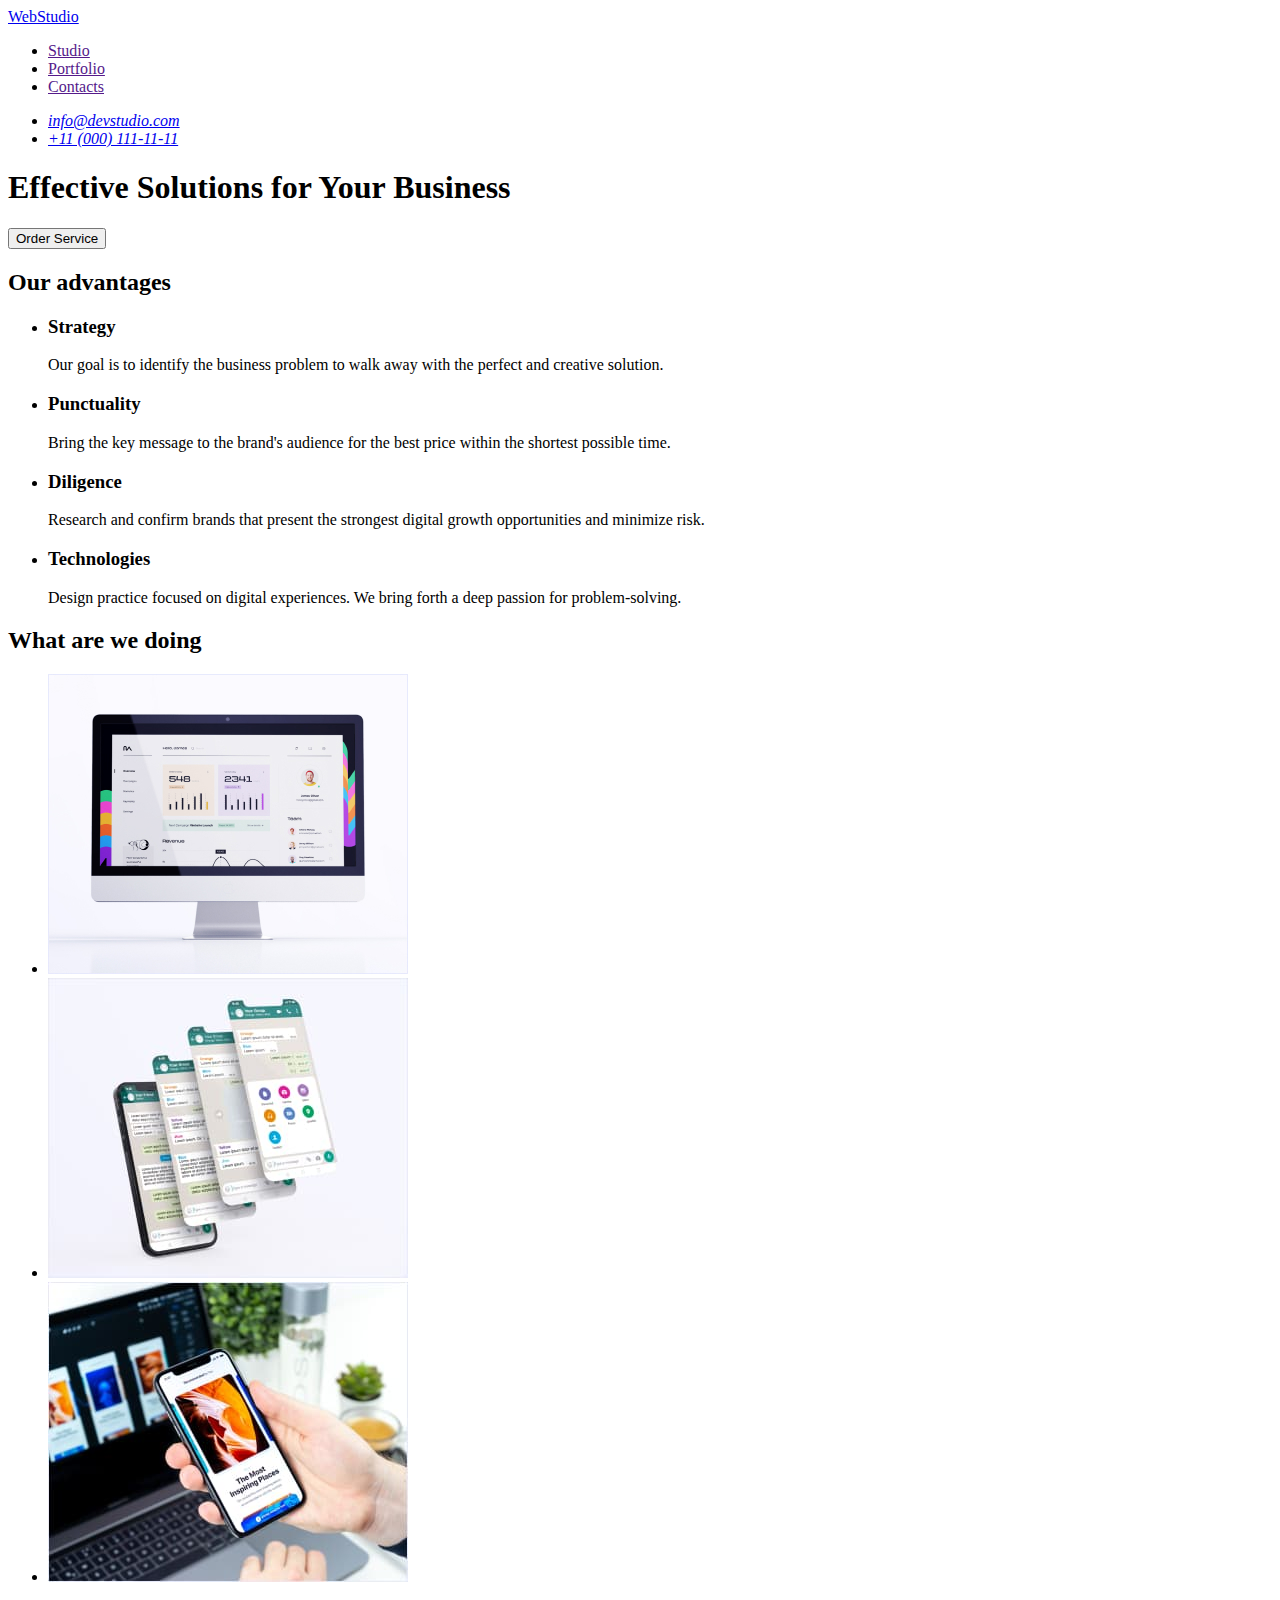
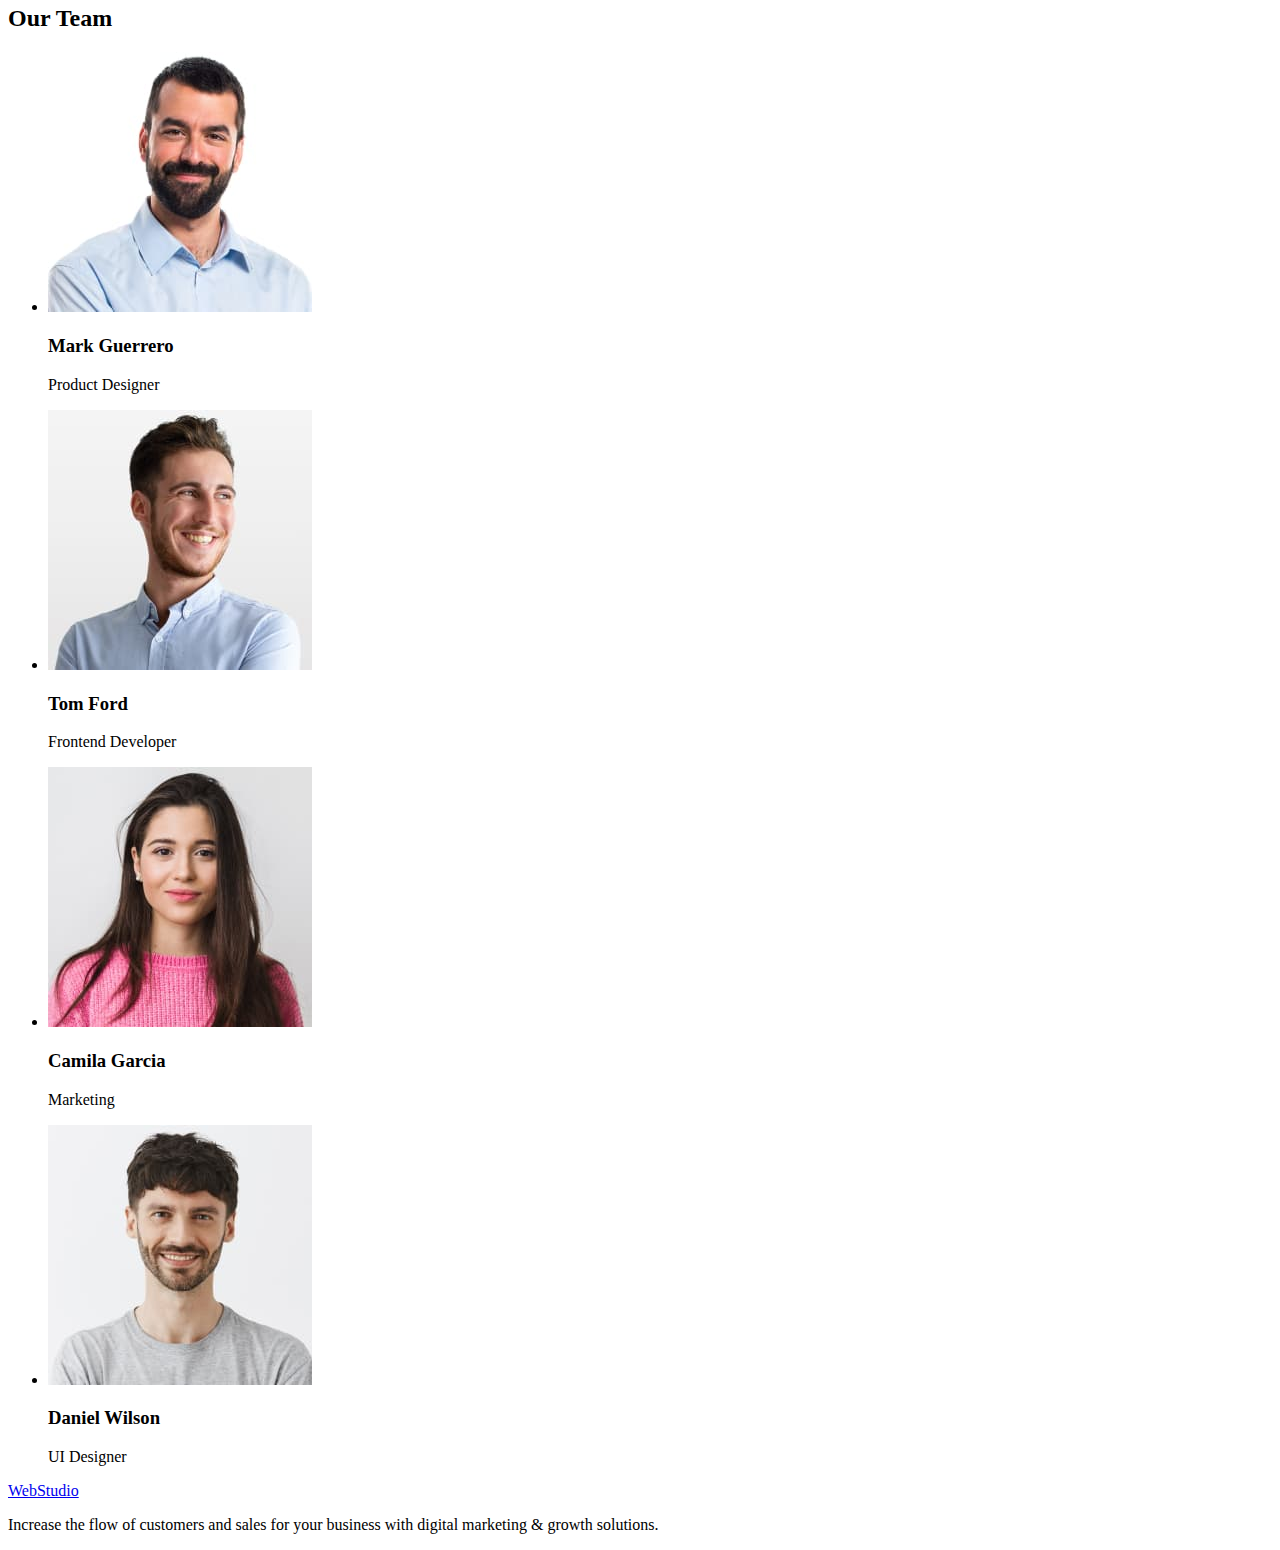
==== index.html @ 341f16c9 "Update 1" ====
<!DOCTYPE html>
<html lang="en">
	<head>
		<meta charset="UTF-8" />
		<meta http-equiv="X-UA-Compatible" content="IE=edge" />
		<meta name="viewport" content="width=device-width, initial-scale=1.0" />
		<title>WebStudio</title>
	</head>
	<body>
		<header>
			<!-- Header -->

			<nav>
				<a href="./index.html">WebStudio</a>

				<ul>
					<li><a href="">Studio</a></li>
					<li><a href="">Portfolio</a></li>
					<li><a href="">Contacts</a></li>
				</ul>
			</nav>
			<address>
				<ul>
					<li><a href="mailto:info@devstudio.com">info@devstudio.com</a></li>
					<li><a href="tel:+110001111111">+11 (000) 111-11-11</a></li>
				</ul>
			</address>
		</header>
		<!-- /Header -->

		<main>
			<!-- Effective Solutions -->
			<section>
				<h1>Effective Solutions for Your Business</h1>
				<button type="button">Order Service</button>
			</section>
			<!-- /Effective Solutions -->

			<!-- Our advantages -->
			<section>
				<h2>Our advantages</h2>
				<ul>
					<li>
						<h3>Strategy</h3>
						<p> Our goal is to identify the business problem to walk away with the perfect and creative solution. </p>
					</li>

					<li>
						<h3>Punctuality</h3>
						<p> Bring the key message to the brand's audience for the best price within the shortest possible time. </p>
					</li>

					<li>
						<h3>Diligence</h3>
						<p>
							Research and confirm brands that present the strongest digital growth opportunities and minimize risk.
						</p>
					</li>

					<li>
						<h3>Technologies</h3>
						<p> Design practice focused on digital experiences. We bring forth a deep passion for problem-solving. </p>
					</li>
				</ul>
			</section>
			<!-- /Our advantages -->

			<!-- What are we doing -->
			<section>
				<h2>What are we doing</h2>

				<ul>
					<li><img src="./images/img1.jpg" alt="PC" width="360" /></li>

					<li><img src="./images/img2.jpg" alt="Phote" width="360" /></li>

					<li>
						<img src="./images/img3.jpg" alt="Phone in hand" width="360" />
					</li>
				</ul>
			</section>
			<!-- /What are we doing -->

			<!-- Our Team -->
			<section>
				<h2>Our Team</h2>
				<ul>
					<li>
						<img src="./images/Mark_Guerrero.jpg" alt="Mark Guerrero" width="264" />
						<h3>Mark Guerrero</h3>
						<p>Product Designer</p>
					</li>
					<li>
						<img src="./images/Tom_Ford.jpg" alt="Tom Ford" width="264" />
						<h3>Tom Ford</h3>
						<p>Frontend Developer</p>
					</li>
					<li>
						<img src="./images/Camila_Garcia.jpg" alt="Camila Garcia" width="264" />
						<h3>Camila Garcia</h3>
						<p>Marketing</p>
					</li>
					<li>
						<img src="./images/Daniel_Wilson.jpg" alt="Daniel Wilson" width="264" />
						<h3>Daniel Wilson</h3>
						<p>UI Designer</p>
					</li>
				</ul>
			</section>
			<!-- /Our Team -->
		</main>

		<!-- Footer -->
		<footer>
			<a href="./index.html">WebStudio</a>

			<p> Increase the flow of customers and sales for your business with digital marketing & growth solutions. </p>
		</footer>
		<!-- Footer -->
	</body>
</html>
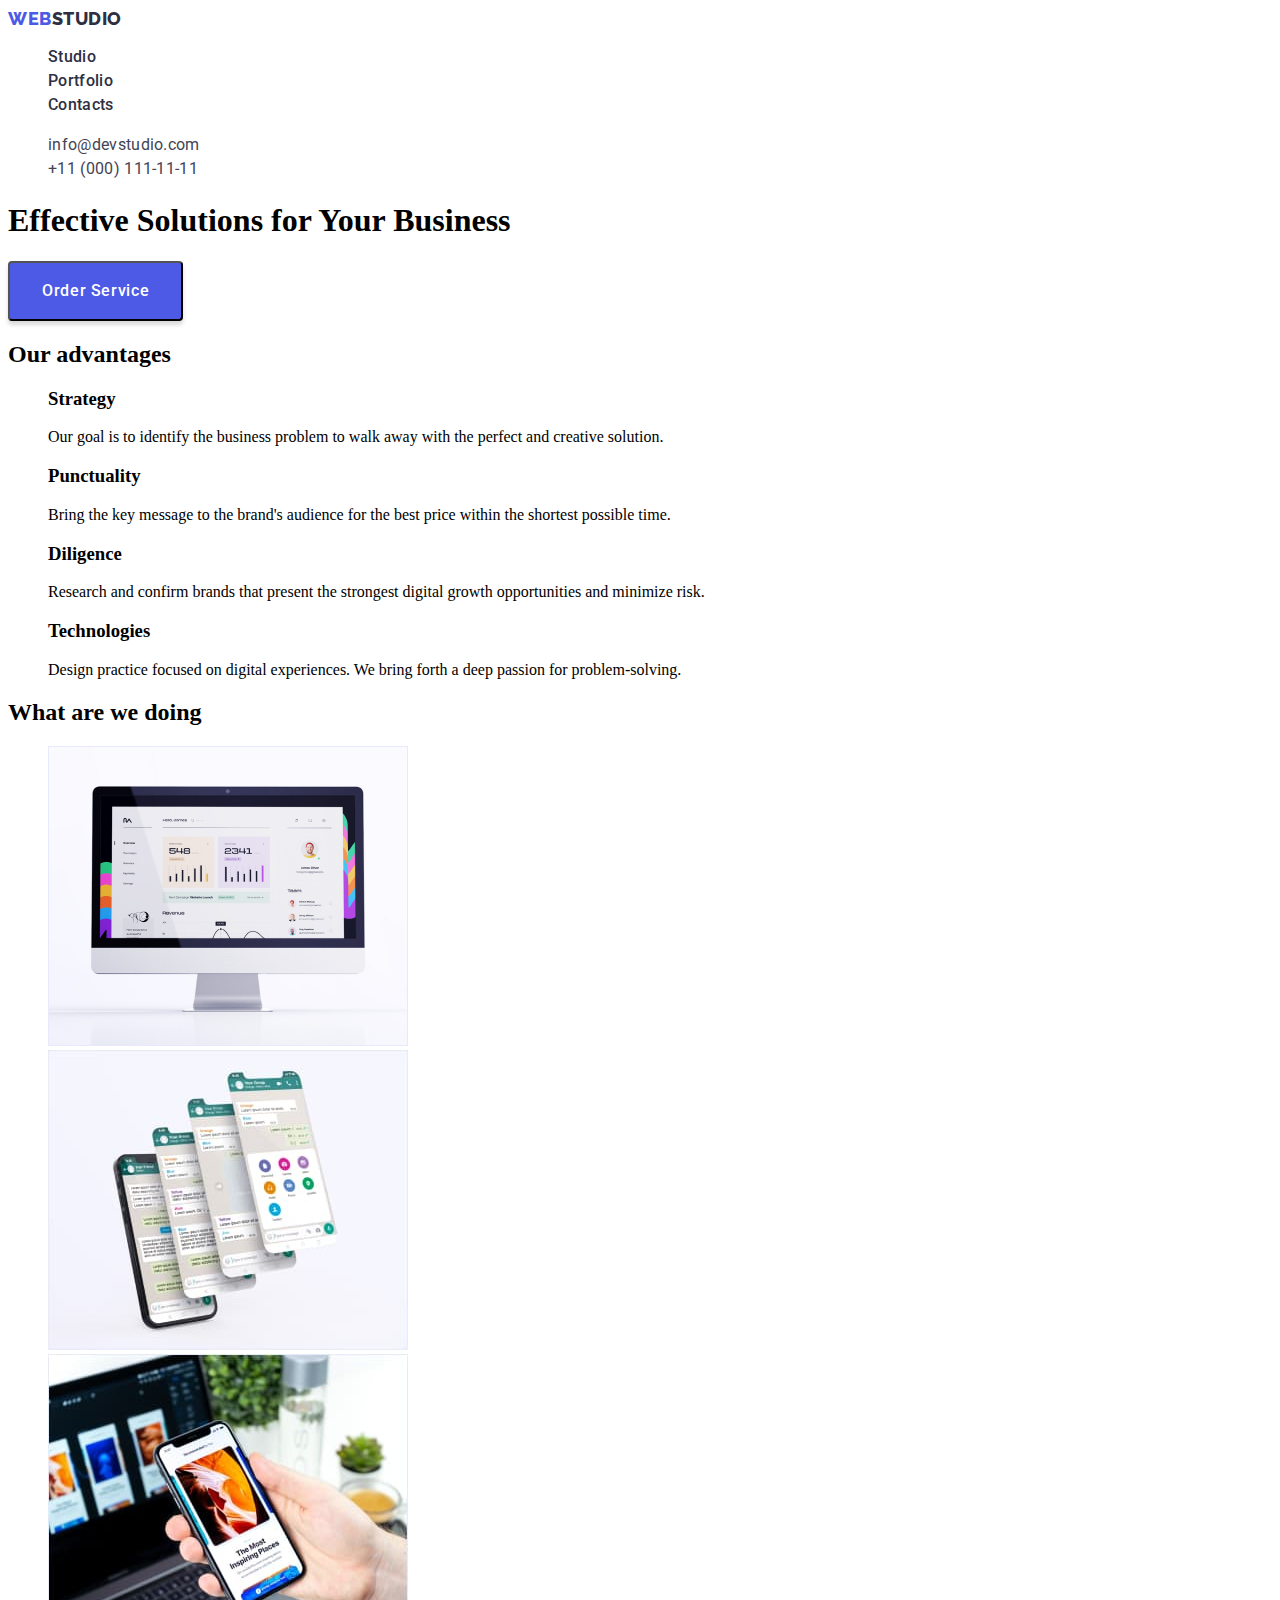
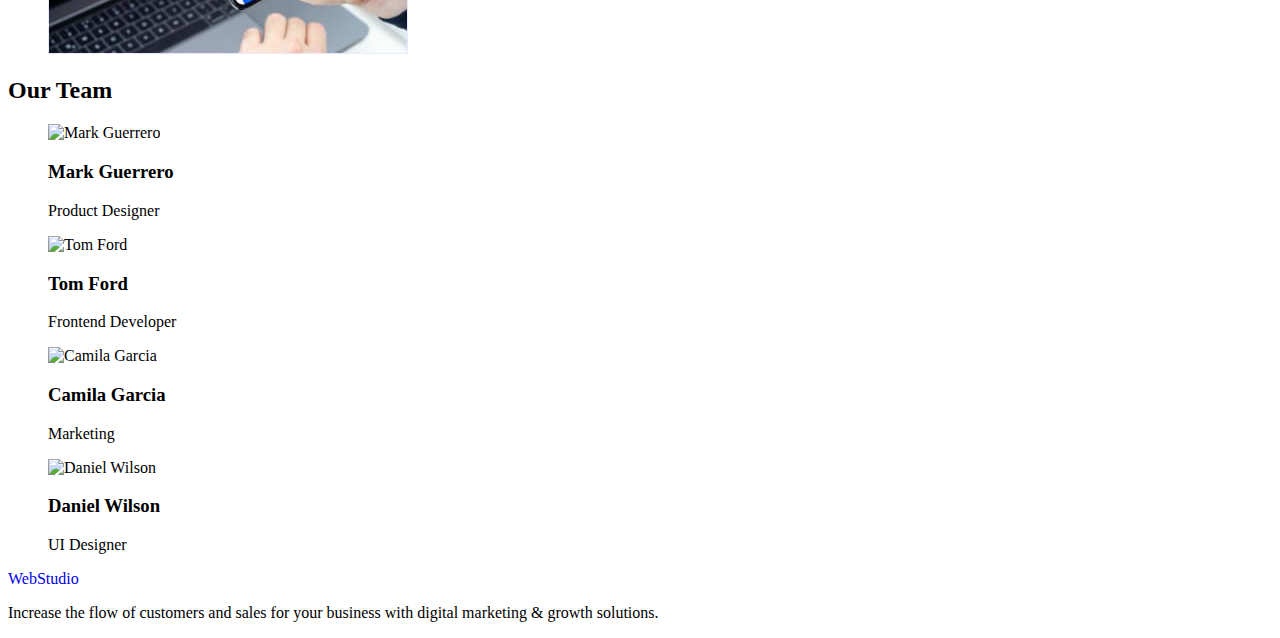
==== commit 69c95f0b: "Update 2" ====
--- a/index.html
+++ b/index.html
@@ -5,24 +5,30 @@
 		<meta http-equiv="X-UA-Compatible" content="IE=edge" />
 		<meta name="viewport" content="width=device-width, initial-scale=1.0" />
 		<title>WebStudio</title>
+		<link rel="preconnect" href="https://fonts.googleapis.com" />
+		<link rel="preconnect" href="https://fonts.gstatic.com" crossorigin />
+		<link
+			href="https://fonts.googleapis.com/css2?family=Raleway:wght@800&family=Roboto:wght@400;500;700&display=swap"
+			rel="stylesheet"
+		/>
+		<link rel="stylesheet" href="./css/styles.css" />
 	</head>
 	<body>
-		<header>
-			<!-- Header -->
+		<!-- Header -->
+		<header class="header">
+			<nav class="navigation">
+				<a class="logo-link link" href="./index.html"><span class="logo-color">Web</span>Studio</a>
 
-			<nav>
-				<a href="./index.html">WebStudio</a>
-
-				<ul>
-					<li><a href="">Studio</a></li>
-					<li><a href="">Portfolio</a></li>
-					<li><a href="">Contacts</a></li>
+				<ul class="menu list">
+					<li class="menu-item"><a class="menu-link link" href="">Studio</a></li>
+					<li class="menu-item"><a class="menu-link link" href="">Portfolio</a></li>
+					<li class="menu-item"><a class="menu-link link" href="">Contacts</a></li>
 				</ul>
 			</nav>
-			<address>
-				<ul>
-					<li><a href="mailto:info@devstudio.com">info@devstudio.com</a></li>
-					<li><a href="tel:+110001111111">+11 (000) 111-11-11</a></li>
+			<address class="header-address">
+				<ul class="list">
+					<li><a class="header-email link" href="mailto:info@devstudio.com">info@devstudio.com</a></li>
+					<li><a class="header-tel link" href="tel:+110001111111">+11 (000) 111-11-11</a></li>
 				</ul>
 			</address>
 		</header>
@@ -30,16 +36,16 @@
 
 		<main>
 			<!-- Effective Solutions -->
-			<section>
+			<section class="hero">
 				<h1>Effective Solutions for Your Business</h1>
-				<button type="button">Order Service</button>
+				<button class="modal-btn" type="button">Order Service</button>
 			</section>
 			<!-- /Effective Solutions -->
 
 			<!-- Our advantages -->
 			<section>
 				<h2>Our advantages</h2>
-				<ul>
+				<ul class="list">
 					<li>
 						<h3>Strategy</h3>
 						<p> Our goal is to identify the business problem to walk away with the perfect and creative solution. </p>
@@ -69,7 +75,7 @@
 			<section>
 				<h2>What are we doing</h2>
 
-				<ul>
+				<ul class="list">
 					<li><img src="./images/img1.jpg" alt="PC" width="360" /></li>
 
 					<li><img src="./images/img2.jpg" alt="Phote" width="360" /></li>
@@ -84,24 +90,24 @@
 			<!-- Our Team -->
 			<section>
 				<h2>Our Team</h2>
-				<ul>
+				<ul class="list">
 					<li>
-						<img src="./images/Mark_Guerrero.jpg" alt="Mark Guerrero" width="264" />
+						<img src="./images/mark_guerrero.jpg" alt="Mark Guerrero" width="264" />
 						<h3>Mark Guerrero</h3>
 						<p>Product Designer</p>
 					</li>
 					<li>
-						<img src="./images/Tom_Ford.jpg" alt="Tom Ford" width="264" />
+						<img src="./images/tom_ford.jpg" alt="Tom Ford" width="264" />
 						<h3>Tom Ford</h3>
 						<p>Frontend Developer</p>
 					</li>
 					<li>
-						<img src="./images/Camila_Garcia.jpg" alt="Camila Garcia" width="264" />
+						<img src="./images/camila_garcia.jpg" alt="Camila Garcia" width="264" />
 						<h3>Camila Garcia</h3>
 						<p>Marketing</p>
 					</li>
 					<li>
-						<img src="./images/Daniel_Wilson.jpg" alt="Daniel Wilson" width="264" />
+						<img src="./images/daniel_wilson.jpg" alt="Daniel Wilson" width="264" />
 						<h3>Daniel Wilson</h3>
 						<p>UI Designer</p>
 					</li>
@@ -112,7 +118,7 @@
 
 		<!-- Footer -->
 		<footer>
-			<a href="./index.html">WebStudio</a>
+			<a class="link" href="./index.html">WebStudio</a>
 
 			<p> Increase the flow of customers and sales for your business with digital marketing & growth solutions. </p>
 		</footer>
--- a/css/styles.css
+++ b/css/styles.css
@@ -0,0 +1,107 @@
+.list {
+    list-style: none;
+}
+
+.link {
+    text-decoration: none;
+}
+
+.logo-color {
+    font-family: 'Raleway',
+        sans-serif;
+    font-style: normal;
+    font-weight: 800;
+    font-size: 18px;
+    line-height: 21px;
+    display: flex;
+    align-items: center;
+    letter-spacing: 0.03em;
+    text-transform: uppercase;
+    color: #4D5AE5;
+}
+
+.logo-link {
+    font-family: 'Raleway',
+        sans-serif;
+    font-style: normal;
+    font-weight: 800;
+    font-size: 18px;
+    line-height: 21px;
+    display: flex;
+    align-items: center;
+    letter-spacing: 0.03em;
+    text-transform: uppercase;
+    color: #2E2F42;
+}
+
+.menu-link {
+    font-family: 'Roboto', sans-serif;
+    font-weight: 500;
+    font-size: 16px;
+    line-height: 1.5;
+    letter-spacing: 0.02em;
+    color: #2E2F42;
+}
+
+.menu-link:hover,
+.menu-link:focus {
+    color: #404BBF;
+}
+
+.header-email {
+    font-family: 'Roboto', sans-serif;
+    font-style: normal;
+    font-weight: 400;
+    font-size: 16px;
+    line-height: 1.5;
+    letter-spacing: 0.02em;
+    color: #434455;
+}
+
+.header-email:hover,
+.header-email:focus {
+    color: #404BBF;
+}
+
+.header-tel {
+    font-family: 'Roboto', sans-serif;
+    font-style: normal;
+    font-weight: 400;
+    font-size: 16px;
+    line-height: 1.5;
+    letter-spacing: 0.02em;
+    color: #434455;
+}
+
+.header-tel:hover,
+.header-tel:focus {
+    color: #404BBF;
+}
+
+.modal-btn {
+    font-family: 'Roboto', sans-serif;
+    font-style: normal;
+    font-weight: 500;
+    font-size: 16px;
+    line-height: 1.5;
+    display: flex;
+    align-items: center;
+    letter-spacing: 0.04em;
+    color: #FFFFFF;
+}
+
+.modal-btn {
+    display: flex;
+    flex-direction: row;
+    align-items: flex-start;
+    padding: 16px 32px;
+    gap: 10px;
+    background: #4D5AE5;
+    box-shadow: 0px 4px 4px rgba(0, 0, 0, 0.15);
+    border-radius: 4px;
+}
+
+.modal-btn:hover,
+.modal-btn:focus {
+    background: #404BBF;
+}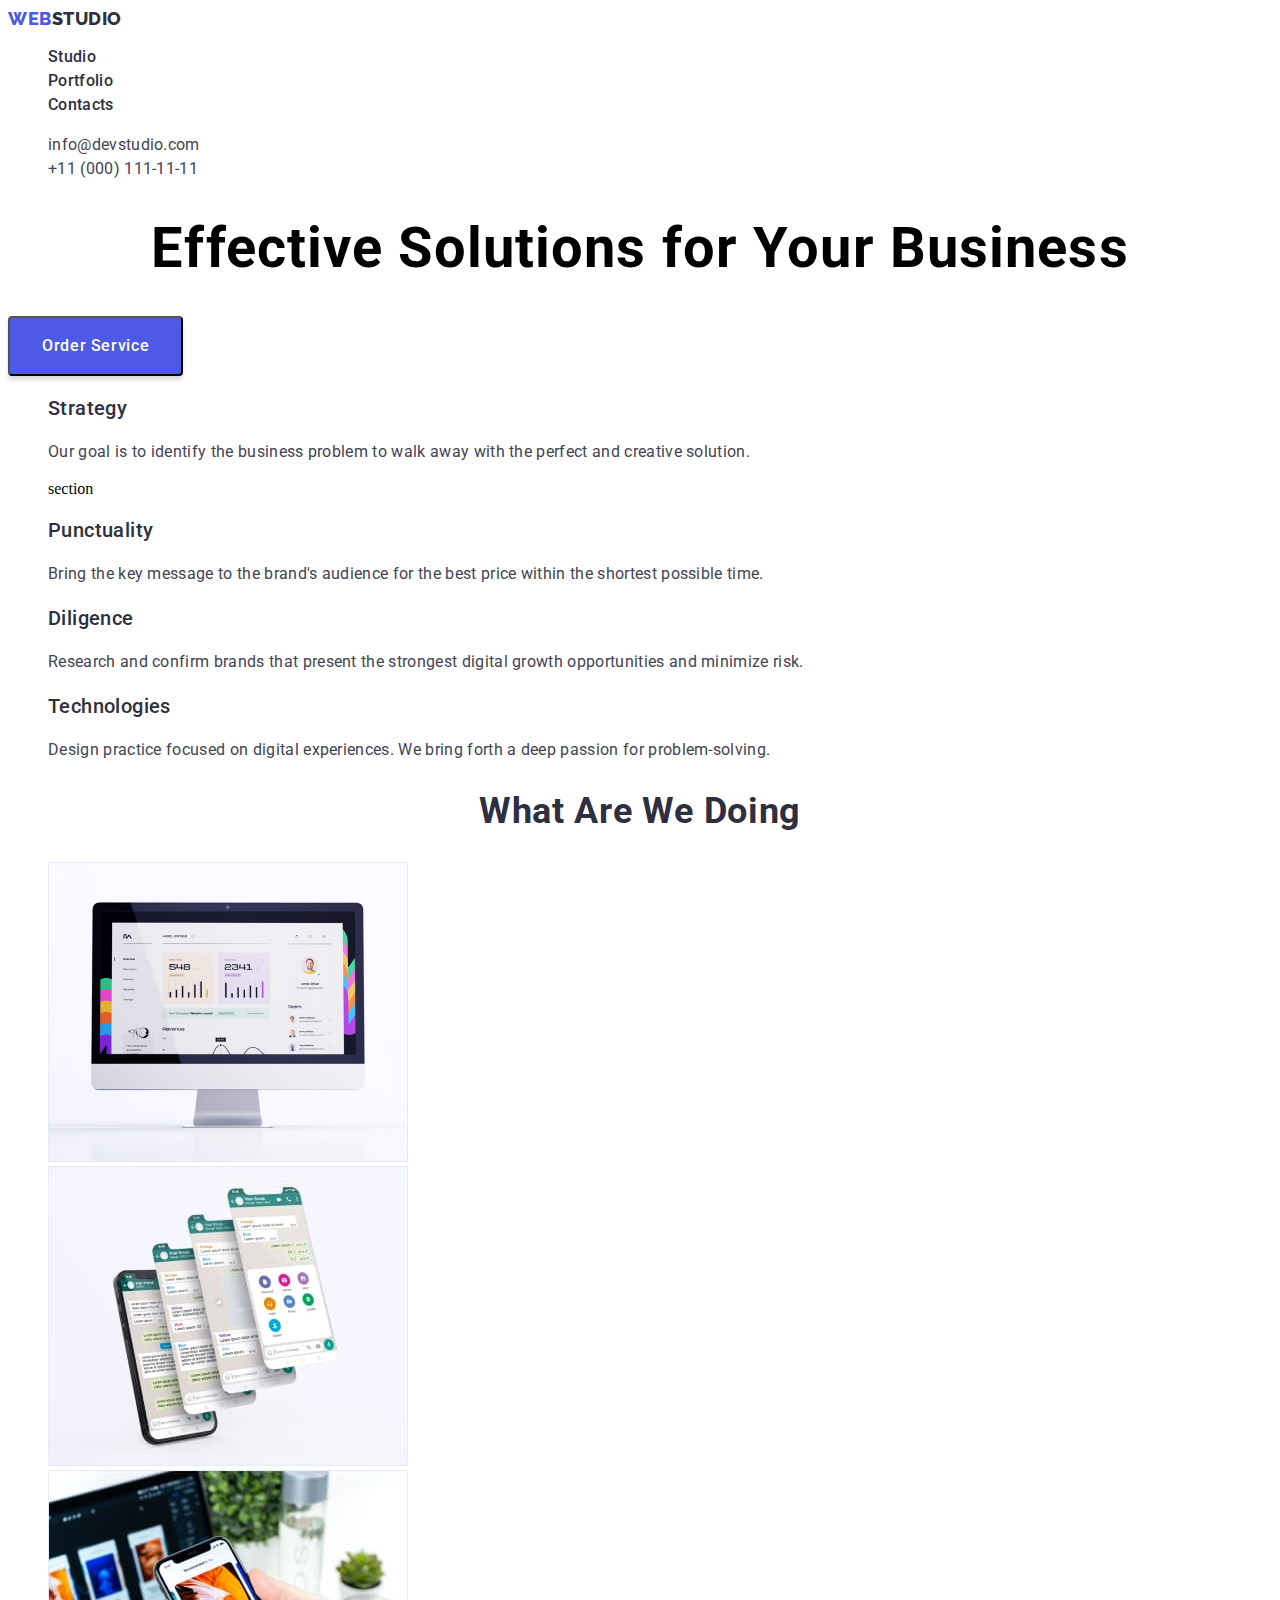
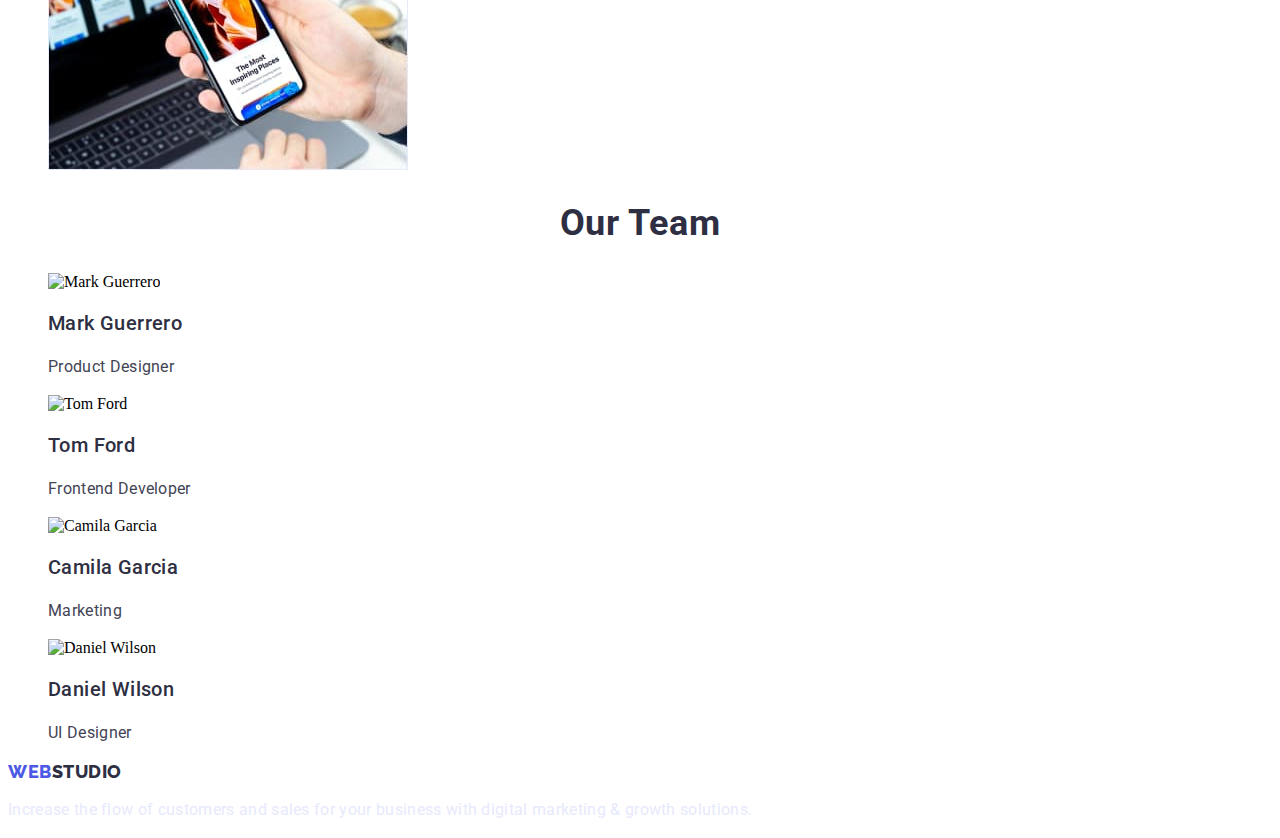
==== commit 87d0c16e: "Update 3" ====
--- a/index.html
+++ b/index.html
@@ -37,35 +37,41 @@
 		<main>
 			<!-- Effective Solutions -->
 			<section class="hero">
-				<h1>Effective Solutions for Your Business</h1>
+				<h1 class="hero-title">Effective Solutions for Your Business</h1>
 				<button class="modal-btn" type="button">Order Service</button>
 			</section>
 			<!-- /Effective Solutions -->
 
 			<!-- Our advantages -->
-			<section>
-				<h2>Our advantages</h2>
+			<section class="advantages">
+				<h2 class="advantages-main-title">Our advantages</h2>
 				<ul class="list">
 					<li>
-						<h3>Strategy</h3>
-						<p> Our goal is to identify the business problem to walk away with the perfect and creative solution. </p>
+						<h3 class="advantages-titles">Strategy</h3>
+						<p class="advantages-title-descr">
+							Our goal is to identify the business problem to walk away with the perfect and creative solution.
+						</p>
+					</li>
+					section
+					<li>
+						<h3 class="advantages-titles">Punctuality</h3>
+						<p class="advantages-title-descr">
+							Bring the key message to the brand's audience for the best price within the shortest possible time.
+						</p>
 					</li>
 
 					<li>
-						<h3>Punctuality</h3>
-						<p> Bring the key message to the brand's audience for the best price within the shortest possible time. </p>
-					</li>
-
-					<li>
-						<h3>Diligence</h3>
-						<p>
+						<h3 class="advantages-titles">Diligence</h3>
+						<p class="advantages-title-descr">
 							Research and confirm brands that present the strongest digital growth opportunities and minimize risk.
 						</p>
 					</li>
 
 					<li>
-						<h3>Technologies</h3>
-						<p> Design practice focused on digital experiences. We bring forth a deep passion for problem-solving. </p>
+						<h3 class="advantages-titles">Technologies</h3>
+						<p class="advantages-title-descr">
+							Design practice focused on digital experiences. We bring forth a deep passion for problem-solving.
+						</p>
 					</li>
 				</ul>
 			</section>
@@ -73,7 +79,7 @@
 
 			<!-- What are we doing -->
 			<section>
-				<h2>What are we doing</h2>
+				<h2 class="doing-title">What are we doing</h2>
 
 				<ul class="list">
 					<li><img src="./images/img1.jpg" alt="PC" width="360" /></li>
@@ -89,27 +95,27 @@
 
 			<!-- Our Team -->
 			<section>
-				<h2>Our Team</h2>
+				<h2 class="team-main-title">Our Team</h2>
 				<ul class="list">
 					<li>
 						<img src="./images/mark_guerrero.jpg" alt="Mark Guerrero" width="264" />
-						<h3>Mark Guerrero</h3>
-						<p>Product Designer</p>
+						<h3 class="team-title">Mark Guerrero</h3>
+						<p class="team-title-descr">Product Designer</p>
 					</li>
 					<li>
 						<img src="./images/tom_ford.jpg" alt="Tom Ford" width="264" />
-						<h3>Tom Ford</h3>
-						<p>Frontend Developer</p>
+						<h3 class="team-title">Tom Ford</h3>
+						<p class="team-title-descr">Frontend Developer</p>
 					</li>
 					<li>
 						<img src="./images/camila_garcia.jpg" alt="Camila Garcia" width="264" />
-						<h3>Camila Garcia</h3>
-						<p>Marketing</p>
+						<h3 class="team-title">Camila Garcia</h3>
+						<p class="team-title-descr">Marketing</p>
 					</li>
 					<li>
 						<img src="./images/daniel_wilson.jpg" alt="Daniel Wilson" width="264" />
-						<h3>Daniel Wilson</h3>
-						<p>UI Designer</p>
+						<h3 class="team-title">Daniel Wilson</h3>
+						<p class="team-title-descr">UI Designer</p>
 					</li>
 				</ul>
 			</section>
@@ -118,9 +124,11 @@
 
 		<!-- Footer -->
 		<footer>
-			<a class="link" href="./index.html">WebStudio</a>
+			<a class="logo-link link" href="./index.html"><span class="logo-color">Web</span>Studio</a>
 
-			<p> Increase the flow of customers and sales for your business with digital marketing & growth solutions. </p>
+			<p class="footer-text">
+				Increase the flow of customers and sales for your business with digital marketing & growth solutions.
+			</p>
 		</footer>
 		<!-- Footer -->
 	</body>
--- a/css/styles.css
+++ b/css/styles.css
@@ -78,6 +78,17 @@
     color: #404BBF;
 }
 
+.hero-title {
+    font-family: 'Roboto', sans-serif;
+    font-style: normal;
+    font-weight: 700;
+    font-size: 56px;
+    line-height: 1.07;
+    text-align: center;
+    letter-spacing: 0.02em;
+    /* color: #FFFFFF; */
+}
+
 .modal-btn {
     font-family: 'Roboto', sans-serif;
     font-style: normal;
@@ -104,4 +115,76 @@
 .modal-btn:hover,
 .modal-btn:focus {
     background: #404BBF;
+}
+
+.advantages-main-title {
+    display: none
+}
+
+.advantages-titles {
+    font-family: 'Roboto', sans-serif;
+    font-weight: 500;
+    font-size: 20px;
+    line-height: 1.2;
+    letter-spacing: 0.02em;
+    color: #2E2F42;
+}
+
+.advantages-title-descr {
+    font-family: 'Roboto', sans-serif;
+    font-weight: 400;
+    font-size: 16px;
+    line-height: 1.5;
+    letter-spacing: 0.02em;
+    color: #434455;
+}
+
+.doing-title {
+    font-family: 'Roboto', sans-serif;
+    font-weight: 700;
+    font-size: 36px;
+    line-height: 1.11;
+    text-align: center;
+    letter-spacing: 0.02em;
+    text-transform: capitalize;
+    color: #2E2F42;
+}
+
+.team-main-title {
+    font-family: 'Roboto', sans-serif;
+    font-weight: 700;
+    font-size: 36px;
+    line-height: 1.11;
+    text-align: center;
+    letter-spacing: 0.02em;
+    text-transform: capitalize;
+    color: #2E2F42;
+}
+
+.team-title {
+    font-family: 'Roboto', sans-serif;
+    font-weight: 500;
+    font-size: 20px;
+    line-height: 1.2;
+    letter-spacing: 0.02em;
+    color: #2E2F42;
+}
+
+.team-title-descr {
+    font-family: 'Roboto', sans-serif;
+    font-weight: 400;
+    font-size: 16px;
+    line-height: 1.5;
+    letter-spacing: 0.02em;
+    color: #434455;
+}
+
+.footer-text {
+    font-family: 'Roboto', sans-serif;
+    font-style: normal;
+    font-weight: 400;
+    font-size: 16px;
+    line-height: 24px;
+    letter-spacing: 0.02em;
+    color: #E7E9FC;
 }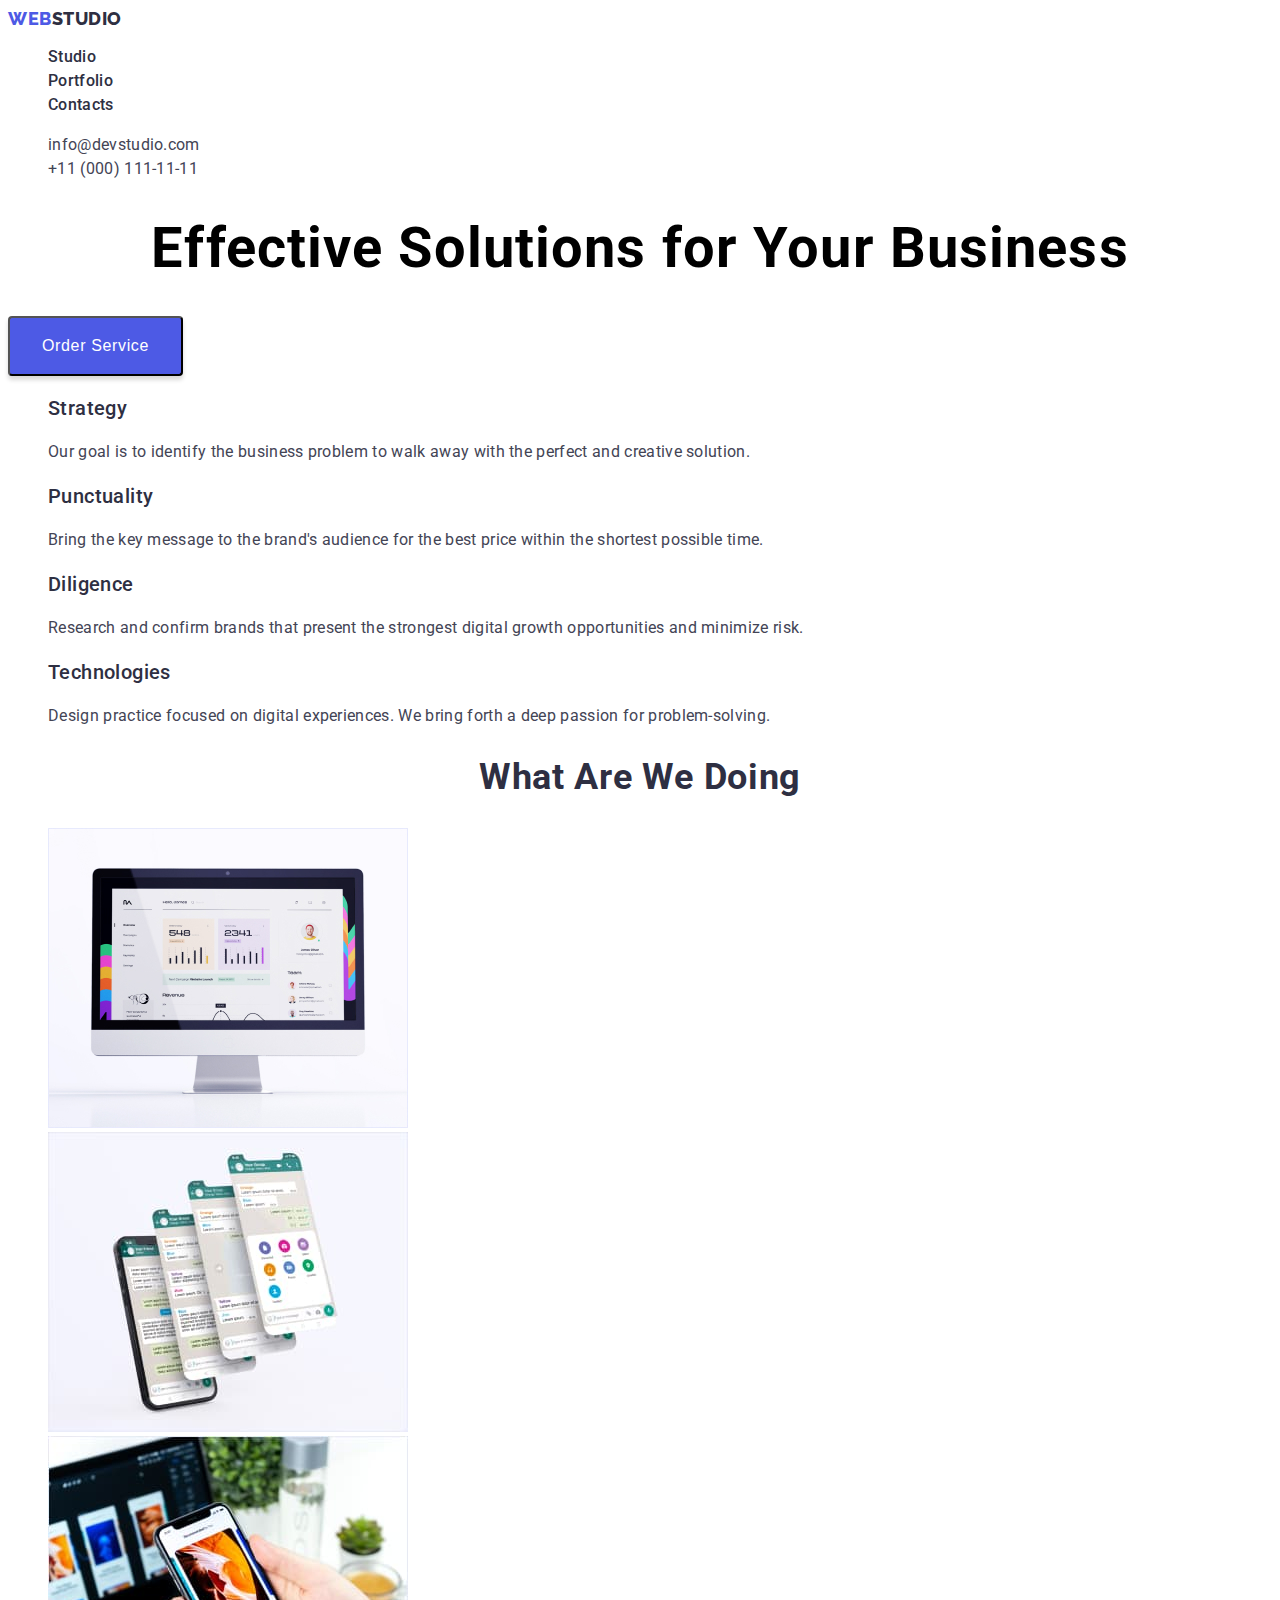
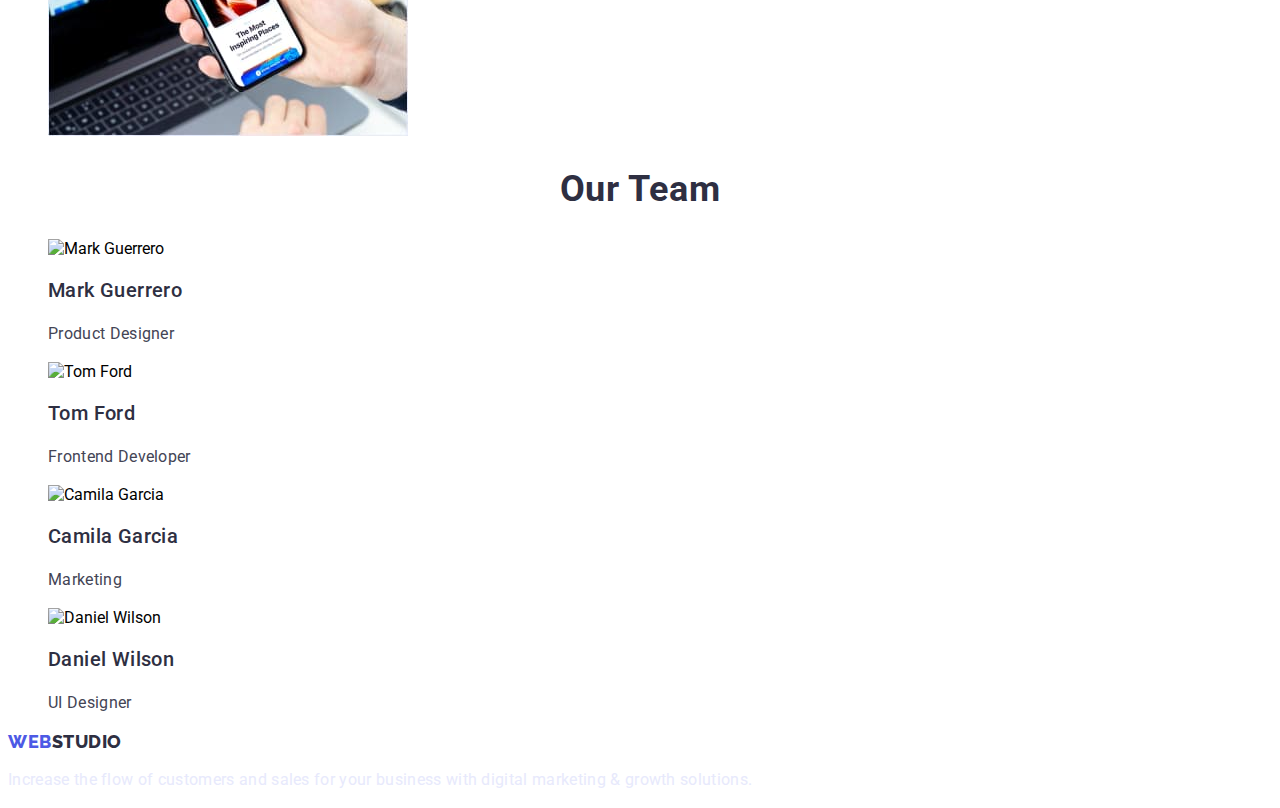
==== commit 0105001d: "Update  4" ====
--- a/index.html
+++ b/index.html
@@ -21,7 +21,7 @@
 
 				<ul class="menu list">
 					<li class="menu-item"><a class="menu-link link" href="">Studio</a></li>
-					<li class="menu-item"><a class="menu-link link" href="">Portfolio</a></li>
+					<li class="menu-item"><a class="menu-link link" href="portfolio.html">Portfolio</a></li>
 					<li class="menu-item"><a class="menu-link link" href="">Contacts</a></li>
 				</ul>
 			</nav>
@@ -52,7 +52,7 @@
 							Our goal is to identify the business problem to walk away with the perfect and creative solution.
 						</p>
 					</li>
-					section
+
 					<li>
 						<h3 class="advantages-titles">Punctuality</h3>
 						<p class="advantages-title-descr">
--- a/css/styles.css
+++ b/css/styles.css
@@ -1,3 +1,7 @@
+:root {
+    --accent-color: #404BBF;
+}
+
 .list {
     list-style: none;
 }
@@ -6,6 +10,11 @@
     text-decoration: none;
 }
 
+body {
+    font-family: 'Roboto', sans-serif;
+}
+
+/* ============= Header section ============= */
 .logo-color {
     font-family: 'Raleway',
         sans-serif;
@@ -35,7 +44,6 @@
 }
 
 .menu-link {
-    font-family: 'Roboto', sans-serif;
     font-weight: 500;
     font-size: 16px;
     line-height: 1.5;
@@ -45,11 +53,10 @@
 
 .menu-link:hover,
 .menu-link:focus {
-    color: #404BBF;
+    color: var(--accent-color);
 }
 
 .header-email {
-    font-family: 'Roboto', sans-serif;
     font-style: normal;
     font-weight: 400;
     font-size: 16px;
@@ -60,11 +67,10 @@
 
 .header-email:hover,
 .header-email:focus {
-    color: #404BBF;
+    color: var(--accent-color);
 }
 
 .header-tel {
-    font-family: 'Roboto', sans-serif;
     font-style: normal;
     font-weight: 400;
     font-size: 16px;
@@ -75,11 +81,13 @@
 
 .header-tel:hover,
 .header-tel:focus {
-    color: #404BBF;
-}
-
+    color: var(--accent-color);
+}
+
+/* ============= /Header section ============= */
+
+/* ============= Hero section ============= */
 .hero-title {
-    font-family: 'Roboto', sans-serif;
     font-style: normal;
     font-weight: 700;
     font-size: 56px;
@@ -90,7 +98,6 @@
 }
 
 .modal-btn {
-    font-family: 'Roboto', sans-serif;
     font-style: normal;
     font-weight: 500;
     font-size: 16px;
@@ -114,15 +121,18 @@
 
 .modal-btn:hover,
 .modal-btn:focus {
-    background: #404BBF;
-}
-
+    background: var(--accent-color);
+}
+
+/* ============= /Hero section ============= */
+
+
+/* ============= Advantage section ============= */
 .advantages-main-title {
     display: none
 }
 
 .advantages-titles {
-    font-family: 'Roboto', sans-serif;
     font-weight: 500;
     font-size: 20px;
     line-height: 1.2;
@@ -131,16 +141,17 @@
 }
 
 .advantages-title-descr {
-    font-family: 'Roboto', sans-serif;
-    font-weight: 400;
-    font-size: 16px;
-    line-height: 1.5;
-    letter-spacing: 0.02em;
-    color: #434455;
-}
-
+    font-weight: 400;
+    font-size: 16px;
+    line-height: 1.5;
+    letter-spacing: 0.02em;
+    color: #434455;
+}
+
+/* ============= /Advantage section ============= */
+
+/* ============= Doing section ============= */
 .doing-title {
-    font-family: 'Roboto', sans-serif;
     font-weight: 700;
     font-size: 36px;
     line-height: 1.11;
@@ -150,8 +161,10 @@
     color: #2E2F42;
 }
 
+/* ============= /Doing section ============= */
+
+/* ============= Team section ============= */
 .team-main-title {
-    font-family: 'Roboto', sans-serif;
     font-weight: 700;
     font-size: 36px;
     line-height: 1.11;
@@ -162,7 +175,6 @@
 }
 
 .team-title {
-    font-family: 'Roboto', sans-serif;
     font-weight: 500;
     font-size: 20px;
     line-height: 1.2;
@@ -171,20 +183,23 @@
 }
 
 .team-title-descr {
-    font-family: 'Roboto', sans-serif;
-    font-weight: 400;
-    font-size: 16px;
-    line-height: 1.5;
-    letter-spacing: 0.02em;
-    color: #434455;
-}
-
+    font-weight: 400;
+    font-size: 16px;
+    line-height: 1.5;
+    letter-spacing: 0.02em;
+    color: #434455;
+}
+
+/* ============= /Team section ============= */
+
+/* ============= Footer ============= */
 .footer-text {
-    font-family: 'Roboto', sans-serif;
     font-style: normal;
     font-weight: 400;
     font-size: 16px;
     line-height: 24px;
     letter-spacing: 0.02em;
     color: #E7E9FC;
-}+}
+
+/* ============= /Footer ============= */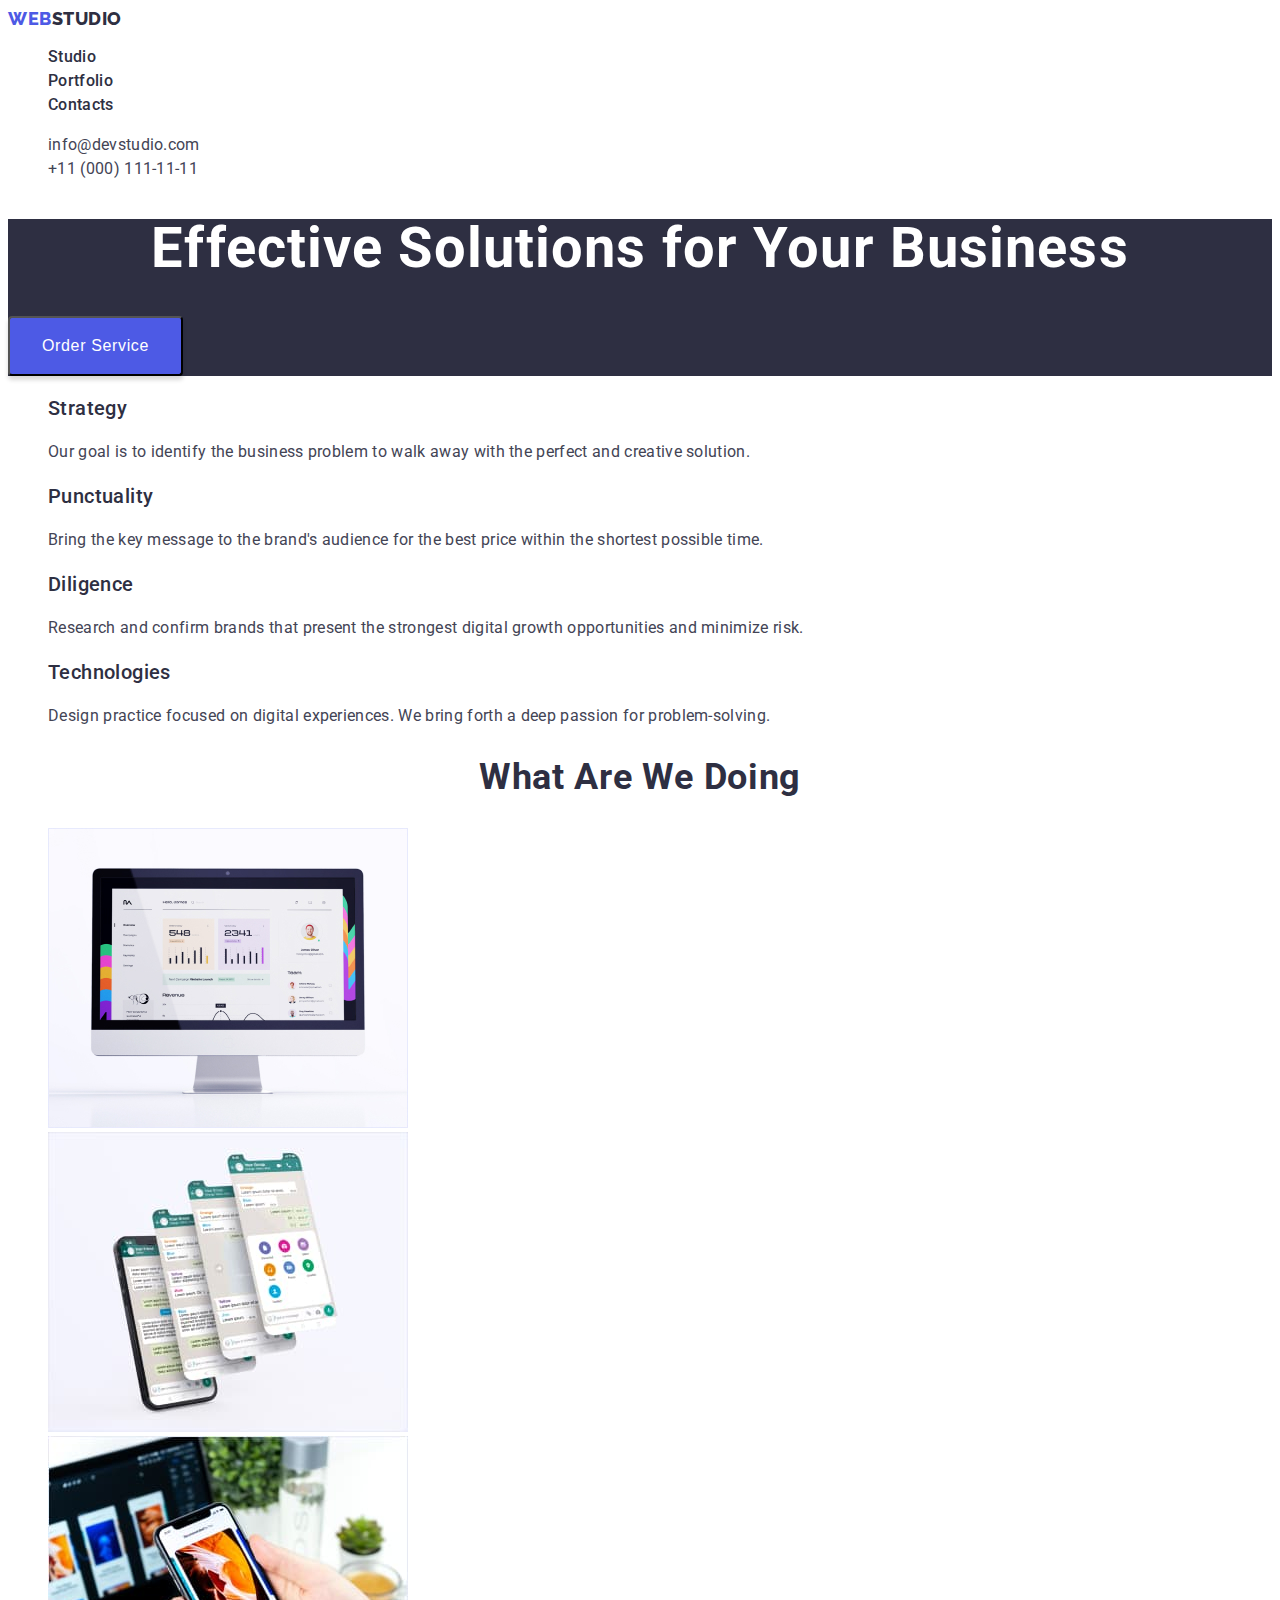
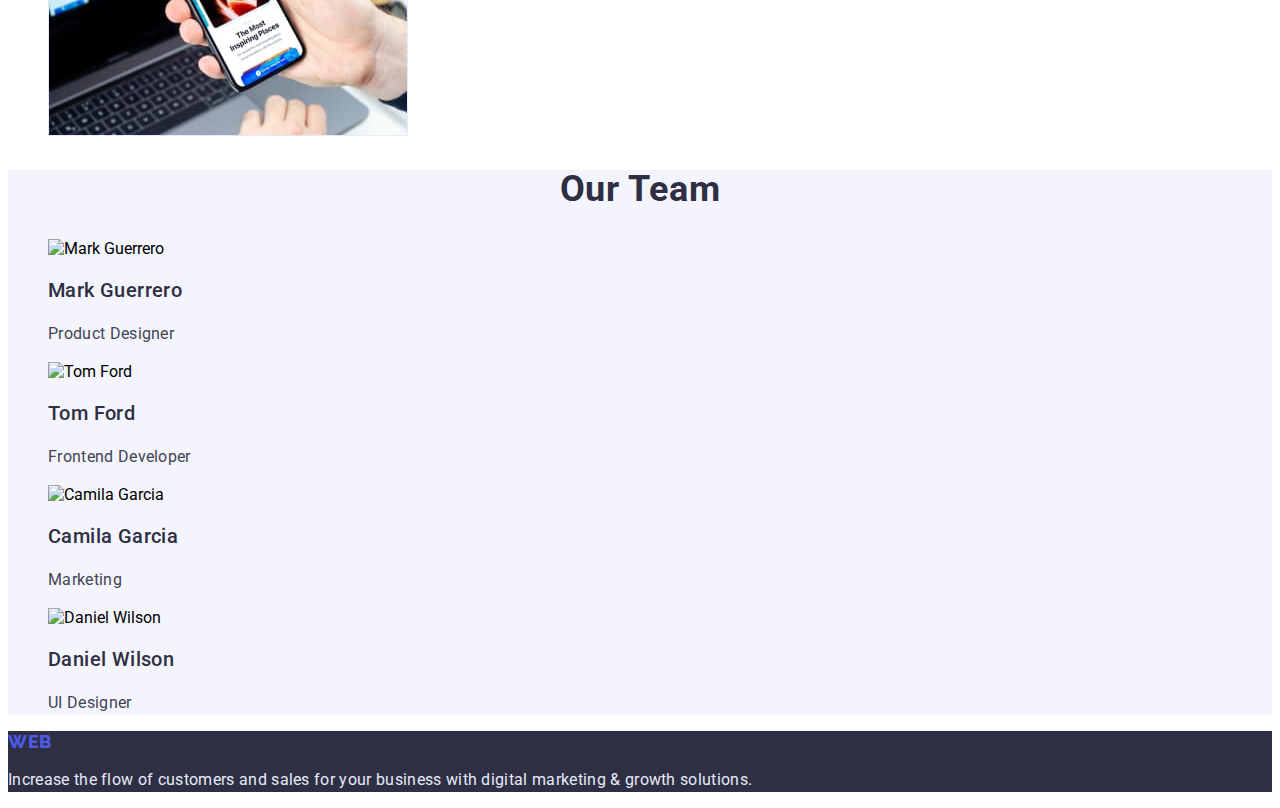
==== commit dd528243: "Update 6" ====
--- a/index.html
+++ b/index.html
@@ -94,7 +94,7 @@
 			<!-- /What are we doing -->
 
 			<!-- Our Team -->
-			<section>
+			<section class="team">
 				<h2 class="team-main-title">Our Team</h2>
 				<ul class="list">
 					<li>
@@ -123,7 +123,7 @@
 		</main>
 
 		<!-- Footer -->
-		<footer>
+		<footer class="footer-color">
 			<a class="logo-link link" href="./index.html"><span class="logo-color">Web</span>Studio</a>
 
 			<p class="footer-text">
--- a/css/styles.css
+++ b/css/styles.css
@@ -87,6 +87,10 @@
 /* ============= /Header section ============= */
 
 /* ============= Hero section ============= */
+.hero {
+    background: #2E2F42;
+}
+
 .hero-title {
     font-style: normal;
     font-weight: 700;
@@ -94,7 +98,7 @@
     line-height: 1.07;
     text-align: center;
     letter-spacing: 0.02em;
-    /* color: #FFFFFF; */
+    color: #FFFFFF;
 }
 
 .modal-btn {
@@ -164,6 +168,11 @@
 /* ============= /Doing section ============= */
 
 /* ============= Team section ============= */
+
+.team {
+    background: #F4F4FD;
+}
+
 .team-main-title {
     font-weight: 700;
     font-size: 36px;
@@ -193,6 +202,11 @@
 /* ============= /Team section ============= */
 
 /* ============= Footer ============= */
+
+.footer-color {
+    background: #2E2F42;
+}
+
 .footer-text {
     font-style: normal;
     font-weight: 400;
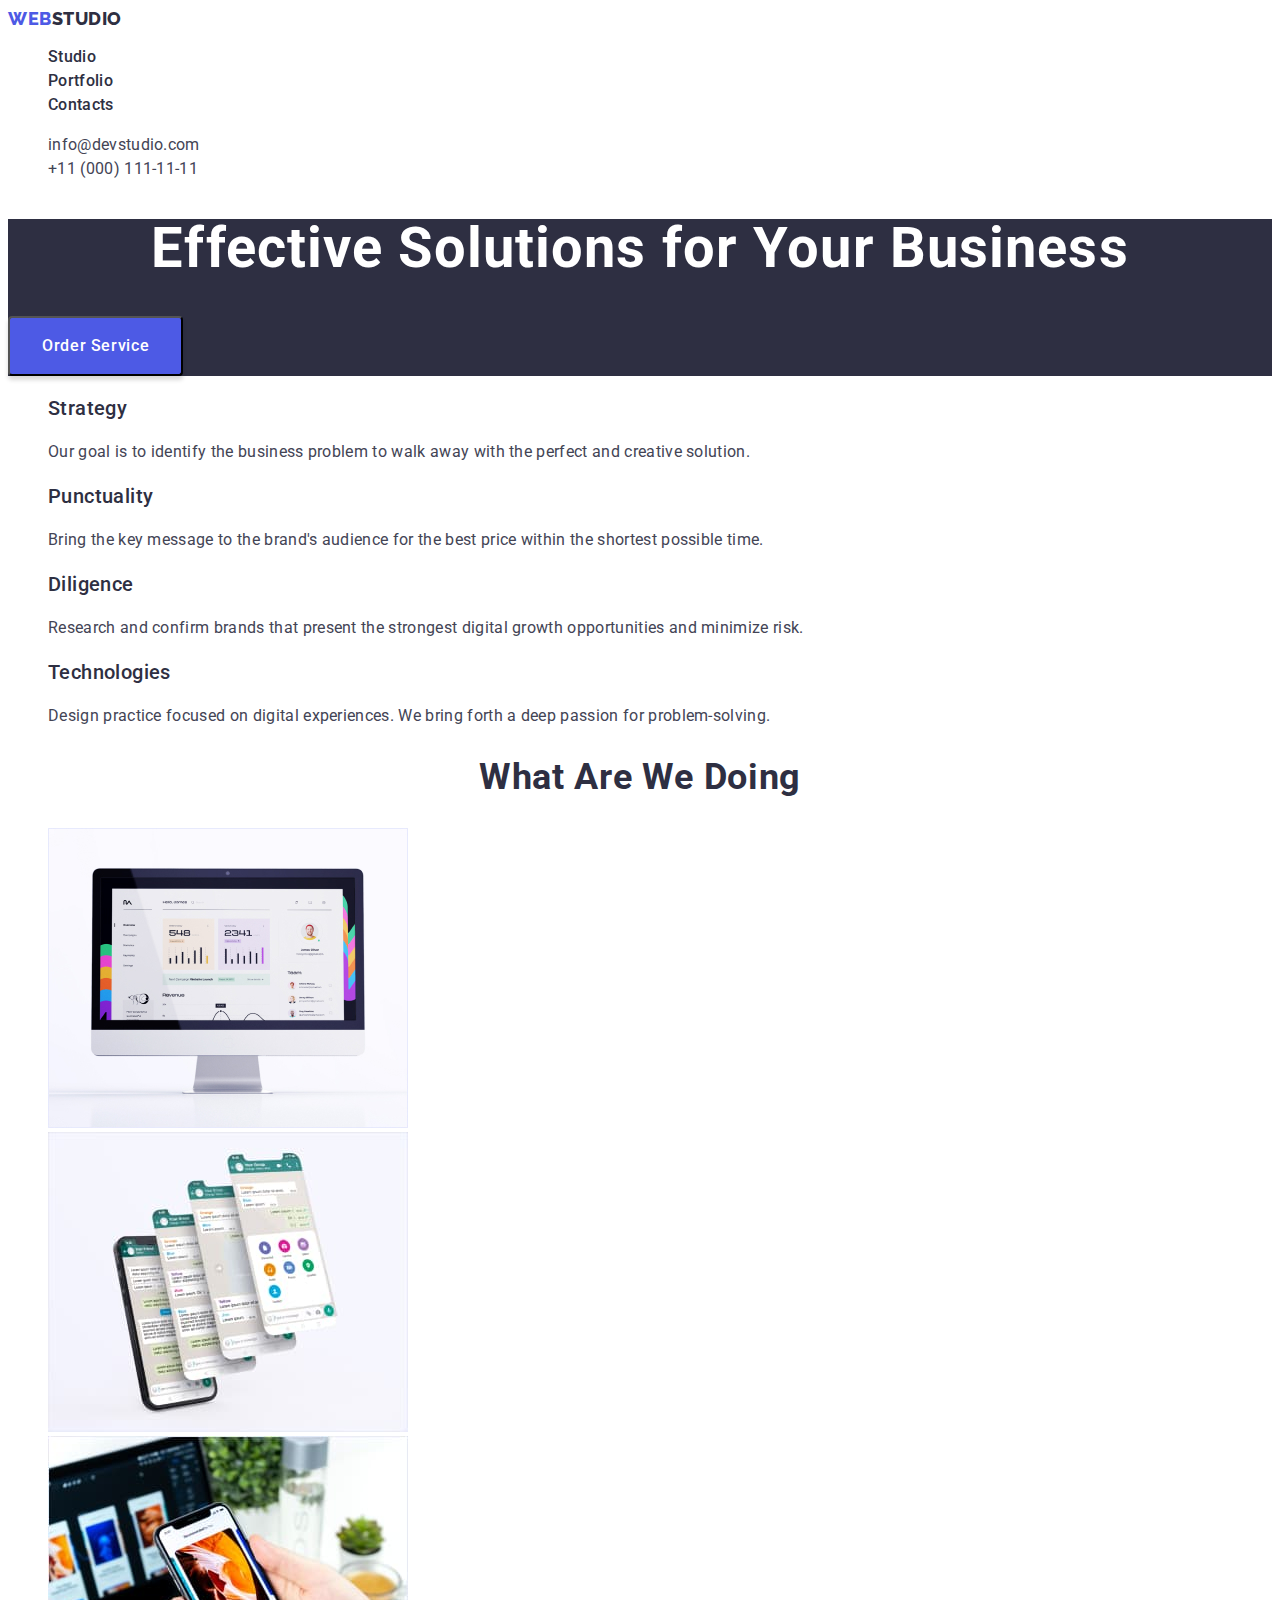
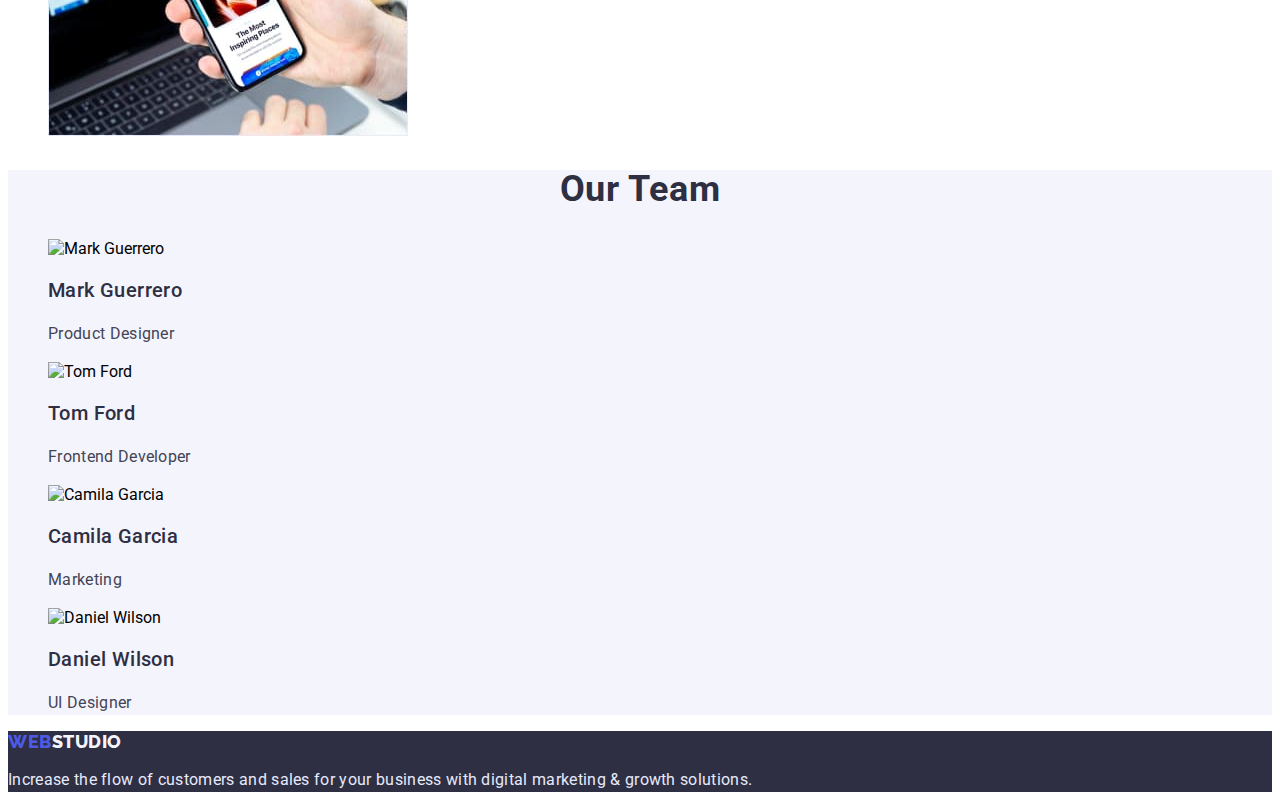
==== commit a2062169: "Update 8" ====
--- a/index.html
+++ b/index.html
@@ -124,7 +124,9 @@
 
 		<!-- Footer -->
 		<footer class="footer-color">
-			<a class="logo-link link" href="./index.html"><span class="logo-color">Web</span>Studio</a>
+			<a class="logo-link link" href="./index.html"
+				><span class="logo-color">Web</span><span class="logo-color-footer">Studio</span></a
+			>
 
 			<p class="footer-text">
 				Increase the flow of customers and sales for your business with digital marketing & growth solutions.
--- a/css/styles.css
+++ b/css/styles.css
@@ -1,5 +1,9 @@
 :root {
     --accent-color: #404BBF;
+    --btn-bg-color: #F4F4FD;
+    --btn-font-color: #4D5AE5;
+    --btn-accent-bg-color: #404BBF;
+    --btn-accent-font-color: #FFFFFF;
 }
 
 .list {
@@ -92,8 +96,6 @@
 }
 
 .hero-title {
-    font-style: normal;
-    font-weight: 700;
     font-size: 56px;
     line-height: 1.07;
     text-align: center;
@@ -102,7 +104,6 @@
 }
 
 .modal-btn {
-    font-style: normal;
     font-weight: 500;
     font-size: 16px;
     line-height: 1.5;
@@ -128,6 +129,10 @@
     background: var(--accent-color);
 }
 
+button {
+    font-family: inherit;
+}
+
 /* ============= /Hero section ============= */
 
 
@@ -216,4 +221,164 @@
     color: #E7E9FC;
 }
 
+.logo-color-footer {
+    color: var(--btn-bg-color);
+}
+
+/* ============= /Footer ============= */
+
+
+/* ==============  PORTFOLIO ======== */
+
+/* ============= Header section ============= */
+.logo-color {
+    font-family: 'Raleway',
+        sans-serif;
+    font-style: normal;
+    font-weight: 800;
+    font-size: 18px;
+    line-height: 21px;
+    display: flex;
+    align-items: center;
+    letter-spacing: 0.03em;
+    text-transform: uppercase;
+    color: #4D5AE5;
+}
+
+.logo-link {
+    font-family: 'Raleway',
+        sans-serif;
+    font-style: normal;
+    font-weight: 800;
+    font-size: 18px;
+    line-height: 21px;
+    display: flex;
+    align-items: center;
+    letter-spacing: 0.03em;
+    text-transform: uppercase;
+    color: #2E2F42;
+}
+
+.menu-link {
+    font-weight: 500;
+    font-size: 16px;
+    line-height: 1.5;
+    letter-spacing: 0.02em;
+    color: #2E2F42;
+}
+
+.menu-link:hover,
+.menu-link:focus {
+    color: var(--accent-color);
+}
+
+.header-email {
+    font-style: normal;
+    font-weight: 400;
+    font-size: 16px;
+    line-height: 1.5;
+    letter-spacing: 0.02em;
+    color: #434455;
+}
+
+.header-email:hover,
+.header-email:focus {
+    color: var(--accent-color);
+}
+
+.header-tel {
+    font-style: normal;
+    font-weight: 400;
+    font-size: 16px;
+    line-height: 1.5;
+    letter-spacing: 0.02em;
+    color: #434455;
+}
+
+.header-tel:hover,
+.header-tel:focus {
+    color: var(--accent-color);
+}
+
+/* ============= /Header section ============= */
+
+/* ============= Filter section ============= */
+
+.filter {
+    display: none;
+}
+
+.portfolio-btn {
+    display: flex;
+    flex-direction: row;
+    justify-content: center;
+    align-items: center;
+    padding: 12px 24px;
+    width: 116px;
+    height: 48px;
+    background: var(--btn-bg-color);
+}
+
+.portfolio-btn-font {
+    font-weight: 500;
+    font-size: 16px;
+    line-height: 1.5;
+    display: flex;
+    align-items: center;
+    text-align: center;
+    letter-spacing: 0.04em;
+    color: var(--btn-font-color);
+}
+
+.portfolio-btn:hover,
+.portfolio-btn:focus {
+    background: var(--btn-accent-bg-color);
+    color: var(--btn-accent-font-color);
+}
+
+
+/* ============= /Filter section ============= */
+
+/* ============= Cash section ============= */
+.cash {
+    display: none;
+}
+
+.secondary-header {
+    font-weight: 500;
+    font-size: 20px;
+    line-height: 1.2;
+    letter-spacing: 0.02em;
+    color: #2E2F42;
+}
+
+.explanation {
+    font-weight: 400;
+    font-size: 16px;
+    line-height: 24px;
+    letter-spacing: 0.02em;
+    color: #434455;
+}
+
+/* ============= /Cash section ============= */
+
+/* ============= Service section ============= */
+.service {
+    display: none;
+}
+
+/* ============= /Service section ============= */
+
+/* ============= Concept section ============= */
+.concept {
+    display: none;
+}
+
+/* ============= /Concept section ============= */
+
+/* ============= Footer ============= */
+.footer-color {
+    background: #2E2F42;
+}
+
 /* ============= /Footer ============= */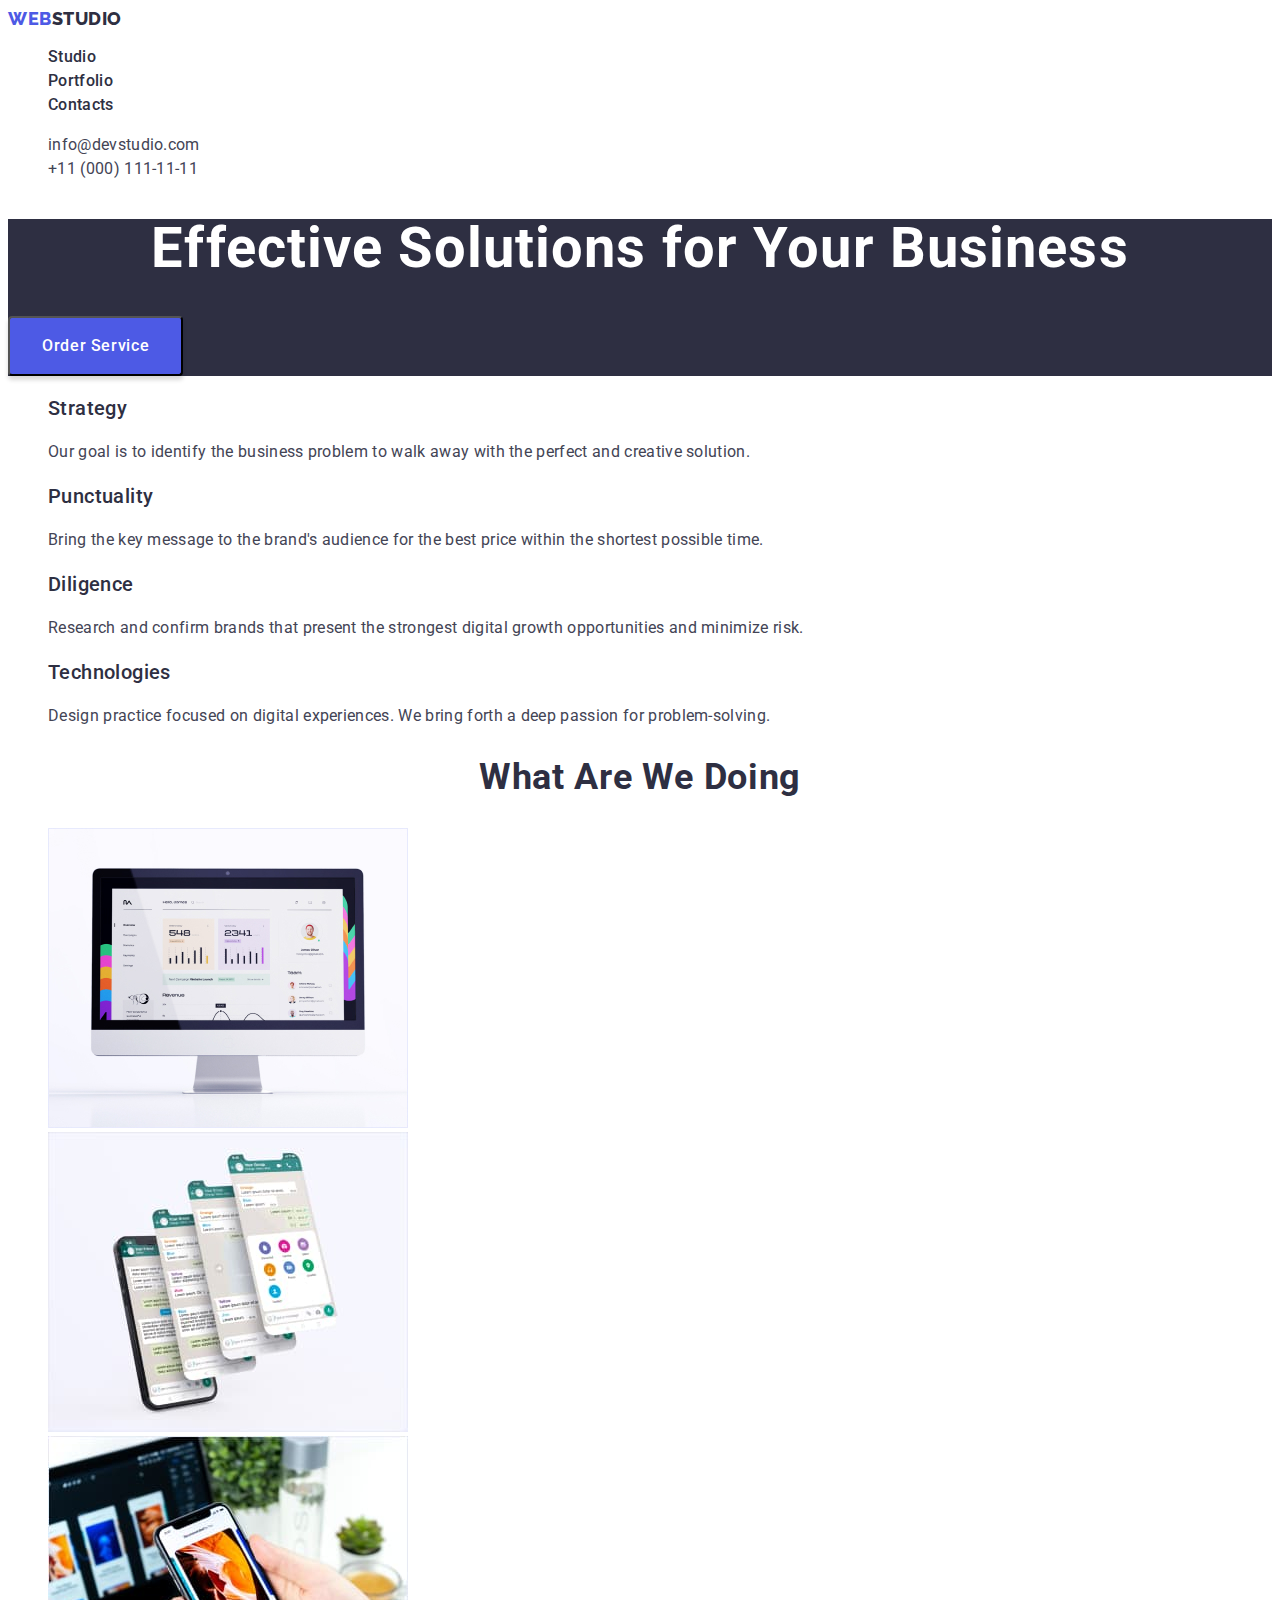
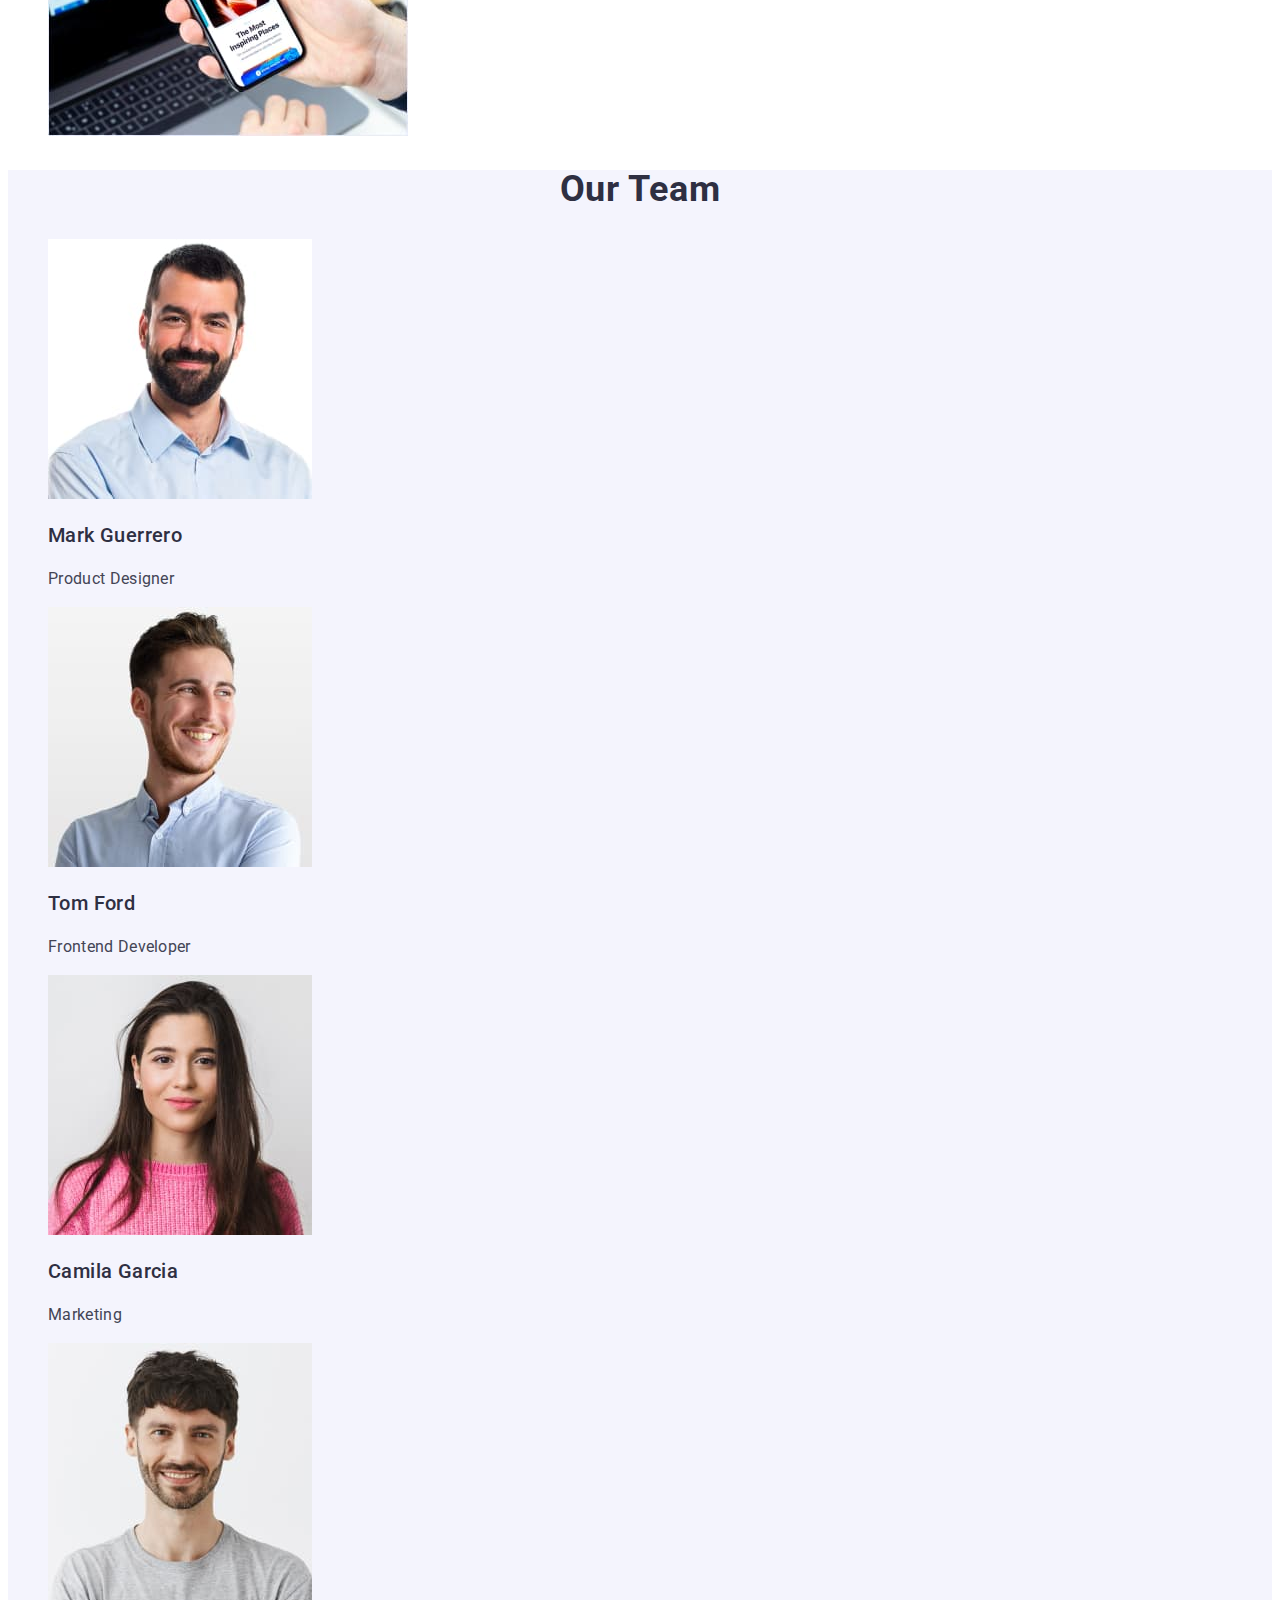
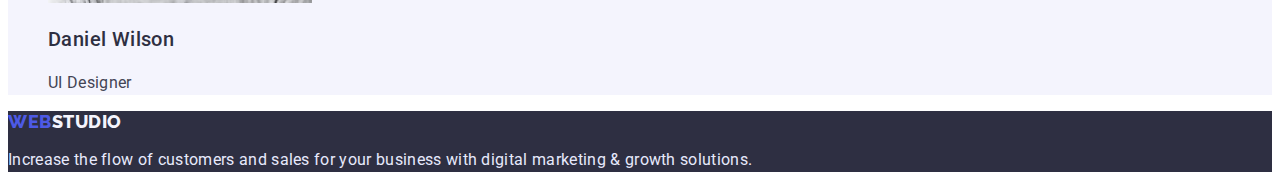
==== commit bd2cdf78: "Update 9" ====
--- a/index.html
+++ b/index.html
@@ -17,7 +17,7 @@
 		<!-- Header -->
 		<header class="header">
 			<nav class="navigation">
-				<a class="logo-link link" href="./index.html"><span class="logo-color">Web</span>Studio</a>
+				<a class="logo-web link" href="./index.html"><span class="logo-studio">Web</span>Studio</a>
 
 				<ul class="menu list">
 					<li class="menu-item"><a class="menu-link link" href="">Studio</a></li>
@@ -82,12 +82,12 @@
 				<h2 class="doing-title">What are we doing</h2>
 
 				<ul class="list">
-					<li><img src="./images/img1.jpg" alt="PC" width="360" /></li>
+					<li><img src="./images/index-doing/img1.jpg" alt="PC" width="360" /></li>
 
-					<li><img src="./images/img2.jpg" alt="Phote" width="360" /></li>
+					<li><img src="./images/index-doing/img2.jpg" alt="Phote" width="360" /></li>
 
 					<li>
-						<img src="./images/img3.jpg" alt="Phone in hand" width="360" />
+						<img src="./images/index-doing/img3.jpg" alt="Phone in hand" width="360" />
 					</li>
 				</ul>
 			</section>
@@ -98,22 +98,22 @@
 				<h2 class="team-main-title">Our Team</h2>
 				<ul class="list">
 					<li>
-						<img src="./images/mark_guerrero.jpg" alt="Mark Guerrero" width="264" />
+						<img src="./images/index-team/mark_guerrero.jpg" alt="Mark Guerrero" width="264" />
 						<h3 class="team-title">Mark Guerrero</h3>
 						<p class="team-title-descr">Product Designer</p>
 					</li>
 					<li>
-						<img src="./images/tom_ford.jpg" alt="Tom Ford" width="264" />
+						<img src="./images/index-team/tom_ford.jpg" alt="Tom Ford" width="264" />
 						<h3 class="team-title">Tom Ford</h3>
 						<p class="team-title-descr">Frontend Developer</p>
 					</li>
 					<li>
-						<img src="./images/camila_garcia.jpg" alt="Camila Garcia" width="264" />
+						<img src="./images/index-team/camila_garcia.jpg" alt="Camila Garcia" width="264" />
 						<h3 class="team-title">Camila Garcia</h3>
 						<p class="team-title-descr">Marketing</p>
 					</li>
 					<li>
-						<img src="./images/daniel_wilson.jpg" alt="Daniel Wilson" width="264" />
+						<img src="./images/index-team/daniel_wilson.jpg" alt="Daniel Wilson" width="264" />
 						<h3 class="team-title">Daniel Wilson</h3>
 						<p class="team-title-descr">UI Designer</p>
 					</li>
@@ -124,9 +124,7 @@
 
 		<!-- Footer -->
 		<footer class="footer-color">
-			<a class="logo-link link" href="./index.html"
-				><span class="logo-color">Web</span><span class="logo-color-footer">Studio</span></a
-			>
+			<a class="logo-web-footer link" href="./index.html"><span class="logo-studio">Web</span>Studio</a>
 
 			<p class="footer-text">
 				Increase the flow of customers and sales for your business with digital marketing & growth solutions.
--- a/css/styles.css
+++ b/css/styles.css
@@ -4,6 +4,20 @@
     --btn-font-color: #4D5AE5;
     --btn-accent-bg-color: #404BBF;
     --btn-accent-font-color: #FFFFFF;
+    --logo-studio-color: #4D5AE5;
+    --logo-web-color: #2E2F42;
+    --logo-web-footer-color: #F4F4FD;
+    --menu-link-color: #2E2F42;
+    --header-links-color: #434455;
+    --hero-title-color: #FFFFFF;
+    --hero-color: #2E2F42;
+    --modal-btn-color: #FFFFFF;
+    --footer-color: #2E2F42;
+    --footer-font-color: #E7E9FC;
+    --doing-team-font-color: #2E2F42;
+    --team-back-color: #F4F4FD;
+    --team-advan-title-color: #2E2F42;
+    --team-advan-descr-color: #434455;
 }
 
 .list {
@@ -16,35 +30,35 @@
 
 body {
     font-family: 'Roboto', sans-serif;
-}
-
-/* ============= Header section ============= */
-.logo-color {
+    background: #FFFFFF;
+    color: #2E2F42;
+}
+
+/* ===== Header for index and portfolio section ============= */
+.logo-studio,
+.logo-web,
+.logo-web-footer {
     font-family: 'Raleway',
         sans-serif;
-    font-style: normal;
     font-weight: 800;
     font-size: 18px;
-    line-height: 21px;
+    line-height: 1.17;
     display: flex;
     align-items: center;
     letter-spacing: 0.03em;
     text-transform: uppercase;
-    color: #4D5AE5;
-}
-
-.logo-link {
-    font-family: 'Raleway',
-        sans-serif;
-    font-style: normal;
-    font-weight: 800;
-    font-size: 18px;
-    line-height: 21px;
-    display: flex;
-    align-items: center;
-    letter-spacing: 0.03em;
-    text-transform: uppercase;
-    color: #2E2F42;
+}
+
+.logo-studio {
+    color: var(--logo-studio-color);
+}
+
+.logo-web {
+    color: var(--logo-web-color);
+}
+
+.logo-web-footer {
+    color: var(--logo-web-footer-color);
 }
 
 .menu-link {
@@ -52,7 +66,7 @@
     font-size: 16px;
     line-height: 1.5;
     letter-spacing: 0.02em;
-    color: #2E2F42;
+    color: var(--menu-link-color);
 }
 
 .menu-link:hover,
@@ -60,39 +74,29 @@
     color: var(--accent-color);
 }
 
-.header-email {
-    font-style: normal;
-    font-weight: 400;
-    font-size: 16px;
-    line-height: 1.5;
-    letter-spacing: 0.02em;
-    color: #434455;
-}
-
-.header-email:hover,
-.header-email:focus {
-    color: var(--accent-color);
-}
-
+.header-email,
 .header-tel {
     font-style: normal;
     font-weight: 400;
     font-size: 16px;
     line-height: 1.5;
     letter-spacing: 0.02em;
-    color: #434455;
-}
-
+    color: var(--header-links-color);
+}
+
+.header-email:hover,
+.header-email:focus,
 .header-tel:hover,
 .header-tel:focus {
     color: var(--accent-color);
 }
 
+
 /* ============= /Header section ============= */
 
 /* ============= Hero section ============= */
 .hero {
-    background: #2E2F42;
+    background: var(--hero-color);
 }
 
 .hero-title {
@@ -100,7 +104,7 @@
     line-height: 1.07;
     text-align: center;
     letter-spacing: 0.02em;
-    color: #FFFFFF;
+    color: var(--hero-title-color);
 }
 
 .modal-btn {
@@ -110,7 +114,7 @@
     display: flex;
     align-items: center;
     letter-spacing: 0.04em;
-    color: #FFFFFF;
+    color: var(--modal-btn-color);
 }
 
 .modal-btn {
@@ -131,6 +135,7 @@
 
 button {
     font-family: inherit;
+    cursor: pointer;
 }
 
 /* ============= /Hero section ============= */
@@ -146,7 +151,7 @@
     font-size: 20px;
     line-height: 1.2;
     letter-spacing: 0.02em;
-    color: #2E2F42;
+    color: var(--team-advan-title-color);
 }
 
 .advantages-title-descr {
@@ -154,7 +159,7 @@
     font-size: 16px;
     line-height: 1.5;
     letter-spacing: 0.02em;
-    color: #434455;
+    color: var(--team-advan-descr-color);
 }
 
 /* ============= /Advantage section ============= */
@@ -167,15 +172,13 @@
     text-align: center;
     letter-spacing: 0.02em;
     text-transform: capitalize;
-    color: #2E2F42;
-}
-
-/* ============= /Doing section ============= */
+    color: var(--doing-team-font-color);
+}
 
 /* ============= Team section ============= */
 
 .team {
-    background: #F4F4FD;
+    background: var(--team-back-color);
 }
 
 .team-main-title {
@@ -185,7 +188,7 @@
     text-align: center;
     letter-spacing: 0.02em;
     text-transform: capitalize;
-    color: #2E2F42;
+    color: var(--doing-team-font-color);
 }
 
 .team-title {
@@ -193,7 +196,7 @@
     font-size: 20px;
     line-height: 1.2;
     letter-spacing: 0.02em;
-    color: #2E2F42;
+    color: var(--team-advan-title-color);
 }
 
 .team-title-descr {
@@ -201,106 +204,30 @@
     font-size: 16px;
     line-height: 1.5;
     letter-spacing: 0.02em;
-    color: #434455;
+    color: var(--team-advan-descr-color);
 }
 
 /* ============= /Team section ============= */
 
 /* ============= Footer ============= */
-
-.footer-color {
-    background: #2E2F42;
-}
 
 .footer-text {
     font-style: normal;
     font-weight: 400;
     font-size: 16px;
-    line-height: 24px;
-    letter-spacing: 0.02em;
-    color: #E7E9FC;
-}
-
-.logo-color-footer {
-    color: var(--btn-bg-color);
+    line-height: 1.5;
+    letter-spacing: 0.02em;
+    color: var(--footer-font-color);
+}
+
+.footer-color {
+    background: var(--footer-color);
 }
 
 /* ============= /Footer ============= */
 
 
 /* ==============  PORTFOLIO ======== */
-
-/* ============= Header section ============= */
-.logo-color {
-    font-family: 'Raleway',
-        sans-serif;
-    font-style: normal;
-    font-weight: 800;
-    font-size: 18px;
-    line-height: 21px;
-    display: flex;
-    align-items: center;
-    letter-spacing: 0.03em;
-    text-transform: uppercase;
-    color: #4D5AE5;
-}
-
-.logo-link {
-    font-family: 'Raleway',
-        sans-serif;
-    font-style: normal;
-    font-weight: 800;
-    font-size: 18px;
-    line-height: 21px;
-    display: flex;
-    align-items: center;
-    letter-spacing: 0.03em;
-    text-transform: uppercase;
-    color: #2E2F42;
-}
-
-.menu-link {
-    font-weight: 500;
-    font-size: 16px;
-    line-height: 1.5;
-    letter-spacing: 0.02em;
-    color: #2E2F42;
-}
-
-.menu-link:hover,
-.menu-link:focus {
-    color: var(--accent-color);
-}
-
-.header-email {
-    font-style: normal;
-    font-weight: 400;
-    font-size: 16px;
-    line-height: 1.5;
-    letter-spacing: 0.02em;
-    color: #434455;
-}
-
-.header-email:hover,
-.header-email:focus {
-    color: var(--accent-color);
-}
-
-.header-tel {
-    font-style: normal;
-    font-weight: 400;
-    font-size: 16px;
-    line-height: 1.5;
-    letter-spacing: 0.02em;
-    color: #434455;
-}
-
-.header-tel:hover,
-.header-tel:focus {
-    color: var(--accent-color);
-}
-
-/* ============= /Header section ============= */
 
 /* ============= Filter section ============= */
 
@@ -339,17 +266,13 @@
 
 /* ============= /Filter section ============= */
 
-/* ============= Cash section ============= */
-.cash {
-    display: none;
-}
-
+/* ============= Portfolio section ============= */
 .secondary-header {
     font-weight: 500;
     font-size: 20px;
     line-height: 1.2;
     letter-spacing: 0.02em;
-    color: #2E2F42;
+    color: var(--team-advan-title-color);
 }
 
 .explanation {
@@ -357,28 +280,5 @@
     font-size: 16px;
     line-height: 24px;
     letter-spacing: 0.02em;
-    color: #434455;
-}
-
-/* ============= /Cash section ============= */
-
-/* ============= Service section ============= */
-.service {
-    display: none;
-}
-
-/* ============= /Service section ============= */
-
-/* ============= Concept section ============= */
-.concept {
-    display: none;
-}
-
-/* ============= /Concept section ============= */
-
-/* ============= Footer ============= */
-.footer-color {
-    background: #2E2F42;
-}
-
-/* ============= /Footer ============= */+    color: var(--team-advan-descr-color);
+}